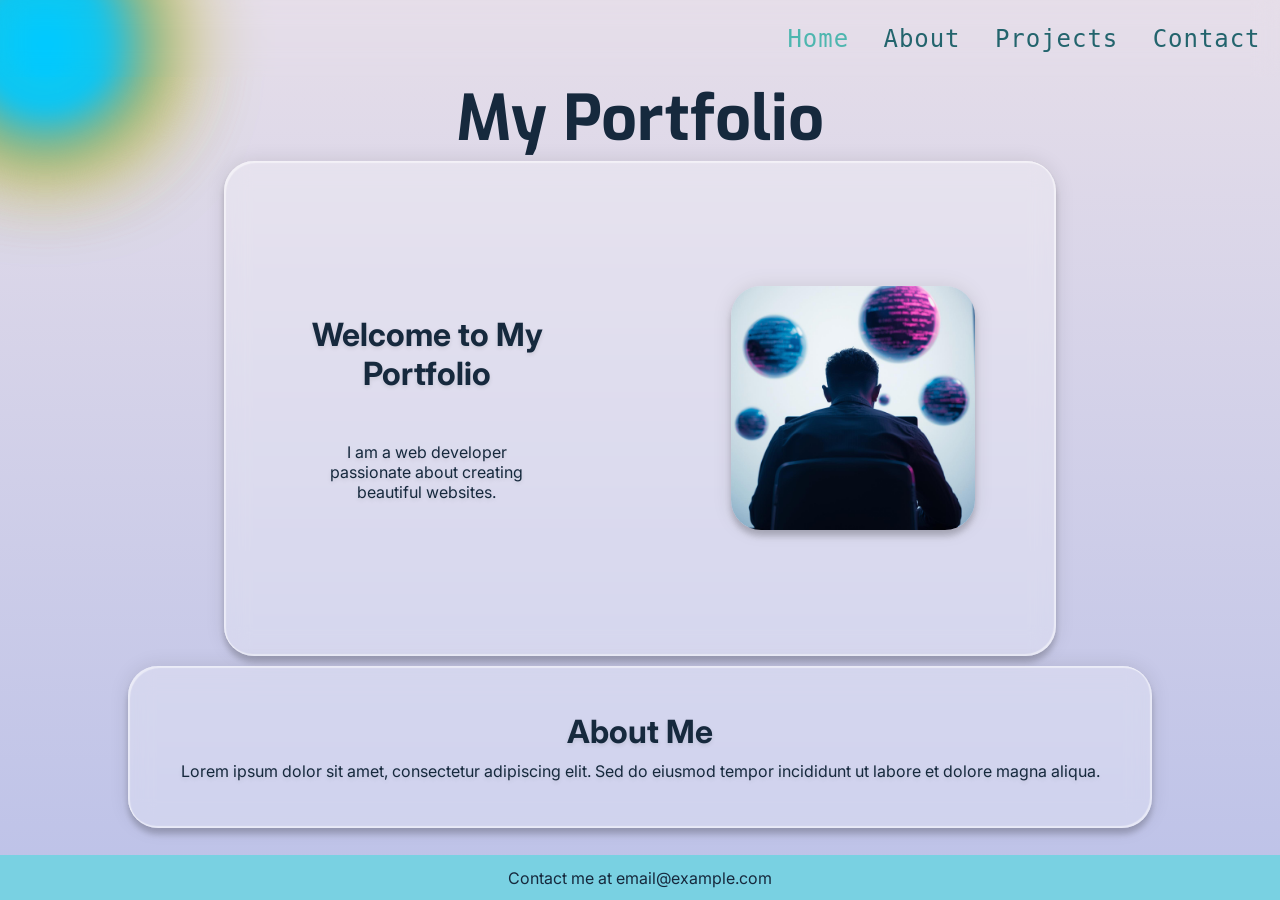
==== index.html @ 37228dd8 "Added the media queries for the index html page" ====
<!doctype html>
<html lang="en">
  <head>
    <!-- Meta Tags -->
    <meta charset="UTF-8" />
    <meta name="viewport" content="width=device-width, initial-scale=1.0" />
    <meta
      name="description"
      content="Website portfolio template - A creative template showing a web developer crafting beautiful, functional digital designs"
    />
    <meta name="author" content="Raphael Davids" />

    <!-- Open Graph tags for social sharing -->
    <meta
      property="og:title"
      content="Raphael Davids | A website Portfolio Template"
    />
    <meta
      property="og:description"
      content="A template showcasing a creative web developer specialising in modern accesible websites"
    />
    <meta property="og:type" content="website" />

    <!-- Title, style links, and google font links -->
    <title>Portfolio</title>
    <link rel="stylesheet" href="css/styles.css" />
  </head>
  <body>
    <!-- These divs are used only for background animation styling of orbs, only three are used to keep inline with the assignment requirements  -->

    <div class="orb" aria-hidden="true"></div>
    <div class="orb" aria-hidden="true"></div>
    <div class="orb" aria-hidden="true"></div>
    <header>
      <nav aria-label="Main navigation">
        <ul role="list">
          <li>
            <a href="./index.html" class="active" aria-current="page">Home</a>
          </li>
          <li><a href="./about.html">About</a></li>
          <li><a href="./projects.html">Projects</a></li>
          <li><a href="./contact.html">Contact</a></li>
        </ul>
      </nav>
      <h1>My Portfolio</h1>
    </header>
    <main>
      <section class="hero glass">
        <h2>Welcome to My Portfolio</h2>
        <p>
          I am a web developer passionate about creating beautiful websites.
        </p>
        <img
          src="images/hero7.jpg"
          alt="An image of a cartoon coder with globular floating code bubbles in the background"
        />
      </section>

      <section class="intro glass">
        <h2>About Me</h2>
        <p>
          Lorem ipsum dolor sit amet, consectetur adipiscing elit. Sed do
          eiusmod tempor incididunt ut labore et dolore magna aliqua.
        </p>
      </section>
    </main>

    <footer>
      <p>Contact me at email@example.com</p>
    </footer>
  </body>
</html>
---- css/styles.css ----
/* 
==========================
STYLESHEET FOR ALL PAGES 
==========================
*/

/*  FONT STYLING IMPORTS FROM GOOGLE FONTS */

@import url('https://fonts.googleapis.com/css2?family=Exo:ital,wght@0,100..900;1,100..900&family=Inter:ital,opsz,wght@0,14..32,100..900;1,14..32,100..900&display=swap');


/* ----------------------CSS ROOT PROPERTIES -----------------------------------*/
/* Root properties allows me to have a central place for basic styles like fonts and colors so that its easier to update my code and reduce reppetative code  */

:root {
    --color-bg: #e2fefe;
    --color-bg-linear: linear-gradient(to top, #fbc2eb 0%, #a6c1ee 100%);
    --color-bg-linear2: linear-gradient(to right, #92fe9d 0%, #00c9ff 100%);
    --color-bg-linear3: linear-gradient(60deg, #abecd6 0%, #fbed96 100%);
    --color-bg-linear4: linear-gradient(to top, #b3ffab 0%, #12fff7 100%);
    --color-bg-linear5: linear-gradient(-225deg, #2CD8D5 0%, #C5C1FF 56%, #FFBAC3 100%);
    --color-bg-linear6: linear-gradient(-225deg, #FFFEFF 0%, #D7FFFE 100%);
    --color-bg-linear7: linear-gradient(-225deg, #D4FFEC 0%, #57F2CC 48%, #4596FB 100%);
    --color-bg-linear8: linear-gradient(to right, #243949 0%, #517fa4 100%);
    --color-bg-linear9: linear-gradient(to top, #bdc2e8 0%, #bdc2e8 1%, #e6dee9 100%);
    --color-bg-linear10: linear-gradient(to top, #dfe9f3 0%, white 100%);

    --color-surface: #defcfc;
    --color-surface-alt: #79d1e2;
    --color-border: #22455f;
    --color-text: #16293D;
    --color-text-light: #9a9590;
    --color-accent: #4eb6af;
    --color-accent-dark: #23646d;
    --color-white: #f5f2eb;
    --color-alt: #ddbe7d;
    --color-error: #d9534f;
    --color-box-shadow: #010100;

    --glass-bg: rgb(255,255,255,0.25);
    --glass-bg-hover: rgba(36, 34, 32, 0.6);
    --glass-border: rgba(201, 168, 76, 0.15);
    --glass-border-hover: rgba(201,168, 76, 0.35);
    --glass-blur: blur(12px);
    --glass-shadow: 0 6px 6px rgb(0 0 0 / 20%), 0 0 20px rgb(0 0 0 / 10%);
    --glass-text-shadow: 0 2px 4px rgb(0 0 0 / 10%);


    --font-heading: "Exo", sans-serif;
    --font-body: "Inter", sans-serif;
    --font-mono: monospace;

}

/* CSS RESET & BASE STYLING */
/* Used to reset the styling to default so that it may be the same on all browsers */

*, *::after, *::before {
    box-sizing: border-box;
    margin: 0;
    padding: 0;
}

/* Scroll-Bw=ehaviour added for smooth anchor link navigation  */
html{
    scroll-behavior: smooth;
    font-size: 16px;
}




body{
    background-image: var(--color-bg-linear9);
    color: var(--color-text);
    font-family: var(--font-body);
    display: flex;
    flex-direction: column;
    min-height: 100vh;
    min-width: 300px;
    overflow-x: hidden;
}

.orb {
    position: fixed;
    width: 10vh;
    height: 10vh;
    border-radius: 50%;
    z-index: -5000;
    background: radial-gradient(circle, #00c9ff 0%, #00c9ff 60%, transparent 90%);
    box-shadow: 
            0 0 20px 20px #00c9ff, 
            0 0 60px 40px  #00c9ff,
            0 0 100px 60px  #55a6bd;

    filter: blur(10px);
    animation: orb-mover-1 35s alternate-reverse linear infinite  ;
}


.orb:nth-of-type(1) {
    position: fixed;
    position: absolute;
    width: 10vh;
    height: 10vh;
    border-radius: 50%;
    z-index: -5000;
    background: radial-gradient(circle, #e5b421 0%, #e5b421 60%, transparent 90%);
    box-shadow: 
            0 0 20px 20px #e5b421, 
            0 0 60px 40px  #e5b421,
            0 0 100px 60px  #ffc109;

    filter: blur(6px);
    animation: orb-mover-2 60s alternate-reverse linear infinite  ;
}

.orb:nth-of-type(2) {
    position: absolute;
    width: 10vh;
    height: 10vh;
    border-radius: 50%;
    z-index: -5000;
    background: radial-gradient(circle, #e5b421 0%, #e5b421 60%, transparent 90%);
    box-shadow: 
            0 0 20px 20px #e5b421, 
            0 0 60px 40px  #e5b421,
            0 0 100px 60px  #ffc109;

    filter: blur(6px);
    animation: orb-mover-3 30s alternate-reverse linear infinite  ;
}

@keyframes orb-mover-1 {
    0% { translate: 10vw 5vh;}
    15% { translate: 40vw 20vh;}
    30% { translate: 15vw 10vh;}
    45% { translate: 20vw 45vh;}
    60% { translate: 30vw 60vh;}
    75% { translate: 35vw 70vh;}
    90% { translate: 45vw 85vh;}
    100% { translate: 50vw 95vh;}
}

@keyframes orb-mover-2 {
    0% { translate: 80vw 15vh;}
    15% { translate: 50vw 5vh;}
    30% { translate: 20vw 30vh;}
    45% { translate: 65vw 55vh;}
    60% { translate: 10vw 75vh;}
    75% { translate: 45vw 60vh;}
    90% { translate: 75vw 85vh;}
    100% { translate: 15vw 95vh;}
}

@keyframes orb-mover-3 {
    0% { translate: 50vw 50vh;}
    15% { translate: 15vw 15vh;}
    30% { translate: 85vw 35vh;}
    45% { translate: 30vw 70vh;}
    60% { translate: 75vw 20vh;}
    75% { translate: 5vw 45vh;}
    90% { translate: 60vw 65vh;}
    100% { translate: 90vw 10vh;}
}


/* Using flex:1 so that <main> always fills out the entire space left over and footer is pushed to end */
main{
    flex: 1;
}

a{
    color: var(--color-text);
    text-decoration: none;
    font-family: var(--font-body);
}

h1 {
    font-family: var(--font-heading);
}

p {
    font-family: var(--font-body);
}




/* Defining glass look of containers so that I can just add the class where I need in the HTML */

.glass{
    position: relative;
    background: var(--glass-bg);
    backdrop-filter: var(--glass-blur);
    border: 1px rgba(201, 168 , 76, 0.15);
    box-shadow: 0 6px 6px rgb(0, 0 ,0 , 0.2), 0 0 20px rgba(0,0,0,0.1);
    text-shadow: var(--glass-text-shadow);
}

.glass::after {
    content: "";
    position: absolute;
    inset: 0;
    border-radius: inherit;
    box-shadow: inset 2px 2px 1px 0 rgba(255, 255, 255,0.5), inset -1px -1px 1px 1px rgb(255, 255, 255, 0.5);
    pointer-events: none;
  }

  /* pointer-events:none is used to allow click to propagate through the pseudo-element or else items in the overlay created by the pseudo-element wont be accessible */



/* ------------------------- HEADER & NAVIGATION ---------------------------------*/

 /* Small devices (Phones, 300px and up) - media query - for good responsiveness */
@media (min-width: 300px) {


 nav{
    position: sticky; 
    top: 0;
    z-index: 100;
    height: 8.5vh;
    backdrop-filter: var(--glass-blur);
    display: flex;
    justify-content: center;

 }

/* position: sticky is used to keep the nav bar at the top and a blur effect is used to blur content behind the nav bar */

 nav ul{
    display: flex;
    justify-content: space-evenly;
    align-items: center;
    min-width: 40vw;
    max-width: 80vw;
    list-style: none;
    font-size: 3.5vw;
    
 }

 nav ul a{
    color: var(--color-accent-dark);
    border-radius: 15px;
    transition: all 250ms ease-in-out;
    padding: 10px 15px;
    letter-spacing: 0.04em;
    font-family: var(--font-mono);
 }



 nav ul a:hover{
    color: var(--color-white);
    background-color: var(--color-surface-alt);
 }



 .active{
    color: var(--color-accent);

 }



 h1{
    text-align: center;
    font-size: 7Vh;
 }
 
}

/* Medium devices (tablets, 768px and up) - media query - for good responsiveness  */
@media (min-width: 768px) {

 nav{
    justify-content: flex-end;
    }
 nav ul{
    max-width: 50vw;
    font-size: 1.5rem;
    margin-right: 8vw;
    
 }
}

/* Large devices (desktops, 992px and up) - media query - for good responsiveness  */
@media (min-width: 992px) {

 nav ul{
    margin-right: 0;
    
 }
}



  



/* ----------------------------------- INDEX HTML -------------------------------------------- */

 /* Small devices (Mobile phones, from 300px and up) */
@media (min-width: 300px) {
 .hero{
    display: grid;
    grid-template-columns: 1fr;
    grid-template-rows: repeat(3, auto);
    width: 75%;
    margin: 0 auto;
    height: auto;
    border-radius: 30px;
    gap: 20px;
 }


 .hero h2{
    grid-row: 1/2;
    padding-top: 20px;
    font-size: 2rem;
    text-align: center;
    width: 60%;
    align-self: center;
    justify-self: center;
 }

 .hero p {
    grid-row: 3/4;
    text-align: center;
    padding-bottom: 20px;
    width: 50%;
    align-self: center;
    justify-self: center;
    
 }

 .hero img {
    grid-row: 2/3;
    width: 60%;
    border-radius: 30px;
    box-shadow: var(--glass-shadow);
    transition: all 200ms ease-in-out;
    align-self: center;
    justify-self: center;
 }

 .hero img:hover{
    transform: rotate(10deg);
    cursor: pointer;
 }


 .intro{
    width: 80%;
    display: flex;
    flex-direction: column;
    align-items: center;
    justify-content: center;
    gap: 10px;
    height: 18vh;
    margin: 10px auto;
    border-radius: 30px;
 }

 .intro h2{
    font-size: 2.5vw;
    text-align: center;
 }
 
}

/* Medium devices (tablets, 768px and up) */
@media (min-width: 768px) {
 .hero{
    display: grid;
    grid-template-columns: 1fr 1fr;
    grid-template-rows: repeat(4, 1fr);
    width: 65%;
    height: 55vh;
 }


 .hero h2{
    grid-column: 1/1;
    grid-row: 2/3;
    text-align: center;
    width: 60%;
 }

 .hero p {
    grid-column: 1/1;
    grid-row: 3/4;
    text-align: center;
    padding: 20px;
    width: 65%;
 }

 .hero img {
    grid-column: 2/3;
    grid-row: 1/5;
    min-width: 220px;
    max-width: 90%;
 }
}
  


/* --------------------------------------ABOUT.HTML ------------------------------------------------------- */

 /* Small devices (Mobile phones, 300px and up) */
@media (min-width: 300px) {
    
 .about-main{
    width: 75%;
    height: auto;
    margin: 30px auto;
    border-radius: 30px;
    padding-bottom: 30px;
    display: grid;
    grid-template-columns: 1fr;
    grid-template-rows: repeat(3, auto);
    align-content: center;
    gap: 10px;
 }

 .about-main h2{
    text-align: center;
    font-size:2.2rem;
    margin: 1vh;
    grid-row: 1/2;
 }

 .about-main img{
    grid-row: 2/3;
    width: 60%;
    object-fit: cover;
    border-radius: 20px;
    justify-self: center;
    align-self: center;
 }

 .about-main p{
    text-align: center;
    width: 70%;
    font-size:1rem;
    padding-top: 0.5vh;
    grid-row: 3/4;
    justify-self:  center;
 }

 .about-skills{
    width: 85%;
    margin: 30px auto;
    padding: 20px;
    border-radius: 30px;
    padding-bottom: 30px;
 }

 .about-skills h2{
    text-align: center;
    font-size:2.2rem;
    margin: 1vh;
 }

 /* Get the table to display and behave like a block elements so that flex properties can be used */

 #table{
    display: block;
    
 }       

 #table{
    margin: 50px auto;
    table-layout: fixed;
    width: 80%;
    text-align: center;
    border-collapse: separate;
    border-spacing: 10px;

    border-radius: 30px;
 }

 tr {
    display: flex;
    flex-wrap: wrap;
    justify-content: center;
    gap: 10px;
    margin-bottom: 10px;
 }

 th{
    padding: 30px 0 10px 0;
    font-size: 1.8rem;
 }


 td{
    flex: 1 1 auto;
    min-width: 120px;
    padding: 10px 30px;
 }


 .table-card{
    position: relative;
    height: 140px;
    border-radius: 20px;
    box-shadow: inset 4px 4px 8px rgba(26, 35, 50, 0.06), 
                inset -4px -4px 8px rgba(255, 255, 255, 0.9);
    padding: 10px;
    transition: all ease-in-out 250ms;
 }

 .table-card:hover{
    cursor: pointer;
    fill:#12fff7;
    box-shadow: inset -4px -4px 12px rgba(26, 35, 50, 0.06),
                inset 1px 1px 8px rgba(122, 244, 255, 0.9),
                inset 4px 4px 12px rgba(255, 255, 255, 0.9),
                inset -4px -4px 8px rgba(122, 244, 255, 0.9);

 } 

 /* Used a div here as my positioning context as using position:relative on the td elements are not providing reliable results in getting my images to change on the same position */

 .inner-table-card{
    position: relative;
    display: flex;
    flex-direction: column;
    align-items: center;
    justify-content: center;
    height: 100%;
 }

 #table img{
    height: 80px;
    display: block;
    margin: 0 auto ;

 }

 #table .table-card .icon-hovered{
    height: 60px;
 }

 .table-card .icon-static{
    opacity: 1;
    visibility: visible;
    transition: all 50ms ease-in-out;
 }

 .table-card .icon-hovered{
    position: absolute;
    top: 60%;
    left: 50%;
    transform: translate(-50%, -50%);
    opacity: 0;
    visibility: hidden;
    transition: all 50ms ease-in-out;
 }
 /* Position absolute used so that the .hovered element can occupy the same space in the document flow as .static for the transition effect */




 .table-card:hover .icon-hovered{
    opacity: 1;
    visibility: visible;
 }

 .table-card:hover .icon-static{
    opacity: 0;
    visibility: hidden;
 }
}

/* Medium devices (tablets, 768px and up) */
@media (min-width: 768px) {
 .about-main{
    max-height: 65vh;
    grid-template-columns: repeat(2, 1fr);
    grid-template-rows: repeat(5, 1fr);

 }

 .about-main h2{
    grid-column: 1/2;
    grid-row: 2/3;
    align-self: flex-end;
 }

 .about-main p{
    padding-top: 0.5vh;
    grid-column: 1/2;
    grid-row: 3/4;
    justify-self:  center;
  }

 .about-main img{
    grid-column: 2/3;
    grid-row: 1/7;
    width: 75%;
    max-height: 90%;
    justify-self: center;
    align-self: center;
 }

}
  


/* -------------------------------------PROJECTS HTML ----------------------------------------------------- */
/* Flex wrap and min-width handle the responsiveness of my project cards, so no media queries needed */
.projects{
    display: flex;
    width: 80%;
    min-height: 60vh;
    flex-wrap: wrap;
    gap: 20px;
    margin: 30px auto;
    justify-content: center;
    align-items: stretch;
}

.project-card {
    display: flex;
    flex-direction: column;
    padding: 20px;
    border-radius: 20px;
    min-width: 300px;
    min-height: 400px;
    max-width: 30%;
    transition: all 250ms ease-in-out;
}

.project-card:hover{
    cursor: pointer;
    scale: 1.05;
}

.project-card:hover h2{
    color: var(--color-accent);
}

.project-card h2{
    font-size: 1.8rem;
    padding-bottom: 20px;
    transition: all 250ms ease-in-out;


}


/* .project-card:nth-of-type(1) .hovered{
    display: none;
    transition: all 250ms ease-in-out;
}
.project-card:nth-of-type(1):hover .static{
    display: none;
}
.project-card:nth-of-type(1):hover .hovered{
    display: block;
} */

.project-card .hovered{
    position: absolute;
    left: 20px;
    opacity: 0;
    visibility: hidden;
    transition: all 450ms ease-in-out;

}
/* Position absolute used so that the .hovered element can occupy the same space in the document flow as .static for the transition effect */


.project-card:hover .static{

    opacity: 1;
    visibility: visible;
    transition: all 250ms ease-in-out;
}
.project-card:hover .hovered{
    opacity: 1;
    visibility: visible;
}

.project-card:hover .static{
    opacity: 0;
    visibility: hidden;
}


.project-card img{
    width: 105%;
    height: 50%;
    object-fit: fill;
    align-self: center;
    border-radius: 5px;
    box-shadow: var(--glass-shadow);
}

.project-card p{
    text-align: center;
    margin-top: 40px;
    text-wrap: wrap;
}




/* ----------------------------------- CONTACT HTML -------------------------------------------- */

 /* Small devices (landscape phones, 576px and up) */
@media (min-width:300px) {


 
.container{
    display: grid;
    grid-template-columns: 1fr;
    grid-template-rows: auto auto auto;
    width: 80%;
    margin: 0  auto 2vh;
    height: auto;
    border-radius: 30px;
    margin-top: 25px;
}

.container h2{
    grid-column: 1/1;
    grid-row: 1/2;
    font-size: 2rem;
    text-align: center;
    width: 60%;
    margin: 10px auto;
}

form{
    display: flex;
    flex-direction: column;
    width: 70%;
    align-self: center;
    justify-self: center;
    grid-column: 1/1;
    grid-row: 2/2;

}

.container img{
    grid-column: 1/1;
    grid-row: 3/4;
    min-width: 40%;
    max-width: 90%;
    height: 90%;
    /* margin: 20px auto; */
    border-radius: 30px;
    box-shadow: var(--glass-shadow);
    align-self: center;
    justify-self: center;
    display: none;
}

label{
    font-size: 1rem;
    margin-top: 3px;
}

input, select{
  background: #e0ddee;
  padding: 10px;
  padding-left: 20px;
  height: 40px;
  font-size: 14px;
  border-radius: 50px;
  border: none;
  box-shadow: inset 4px 4px 8px rgba(26, 35, 50, 0.06), 
              inset -4px -4px 8px rgba(255, 255, 255, 0.9);
  margin: 5px 0;

}

select {
    cursor: pointer;
    padding: 0 15px;
    padding-right: 20px;
    color: var(--color-text);

}

textarea {
  background: #e0ddee;
  padding: 15px 10px 15px 20px;
  height: auto;
  min-height: 70px;
  resize: vertical;
  font-size: 14px;
  font-family: var(--font-body);
  border-radius: 20px;
  border: none;
  box-shadow: inset 4px 4px 8px rgba(26, 35, 50, 0.06), 
              inset -4px -4px 8px rgba(255, 255, 255, 0.9);
  margin: 5px 0;
}

input:focus, textarea:focus, select:focus{
  border:none;
  outline: none;
  box-shadow: inset 4px 4px 6px rgba(26, 35, 50, 0.06), 
              inset -4px -4px 6px rgba(255, 255, 255, 0.9),
              0 0 0 4px rgba(2, 239, 243, 0.2);
}

.container button{
  margin: 20px 0;
  background: linear-gradient(145deg, var(--color-accent-dark), var(--color-accent) , var(--color-accent-dark));
  background-position: right;
  background-size: 200% 200%;
  color: var(--color-bg);
  padding: 14px 32px;
  font-size: 16px;
  font-weight: var(--font-weight-semibold);
  font-family: var(--font-body);
  border: none;
  border-radius: 50px;
  cursor: pointer;
  transition: all var(--transition-base);
  box-shadow: 6px 6px 12px rgba(26, 35, 50, 0.15), 
              -6px -6px 12px rgba(255, 255, 255, 0.7);
  width: 50%;
  letter-spacing: 0.5px;
  transition: all 250ms ease-in-out;
}

.container button:hover{
    background-position: left;
    transform: scaleY(1.1);
}

.required-mark{
    color: var(--color-error);
}





 
}

/* Medium devices (tablets, 768px and up) */
@media (min-width: 768px) {

 .container{
    grid-template-columns: 1fr 1fr;
    grid-template-rows: auto 1fr auto auto;
    width: 75%;
    min-height: 60vh;
 }

 .container h2{
    grid-column: 1/1;
    grid-row: 1/2;
 }

 form{
    grid-column: 1/1;
    grid-row: 2/3;
 }

 .container img{
    grid-column: 2/2;
    grid-row: 1/4;
    display: block;
 }

}

/* Large devices (desktops, 992px and up) */
@media (min-width: 992px) {

 .container{
    width: 65%;
 }

}



/* FOOTER STYLING ALL PAGES */

footer{
    width: 100%;
    height: 5vh;
    background-color: var(--color-surface-alt);
    display: flex;
    align-items: center;
    justify-content: center;
}


 /* Small devices (landscape phones, 576px and up) */
/* @media (min-width: 176px) { */
 /* body {background-color: green;} */

 
/* } */

/* Medium devices (tablets, 768px and up) */
/* @media (min-width: 768px) { */
 /* body {background-color: rgb(71, 17, 195);} */

/* } */
  


/* Large devices (desktops, 992px and up) */
/* @media (min-width: 992px) { */
 /* body {background-color: rgb(242, 118, 192);} */

/* } */

/* Extra large devices (large desktops, 1200px and up) */
/* @media (min-width: 1200px) {
 body {background-color: rgb(101, 217, 233);}
  
} */

/* Extra extra large devices (larger desktops, 1400px and up) */
/* @media (min-width: 1400px) {
 body {background-color: rgb(144, 111, 221);}
  
} */
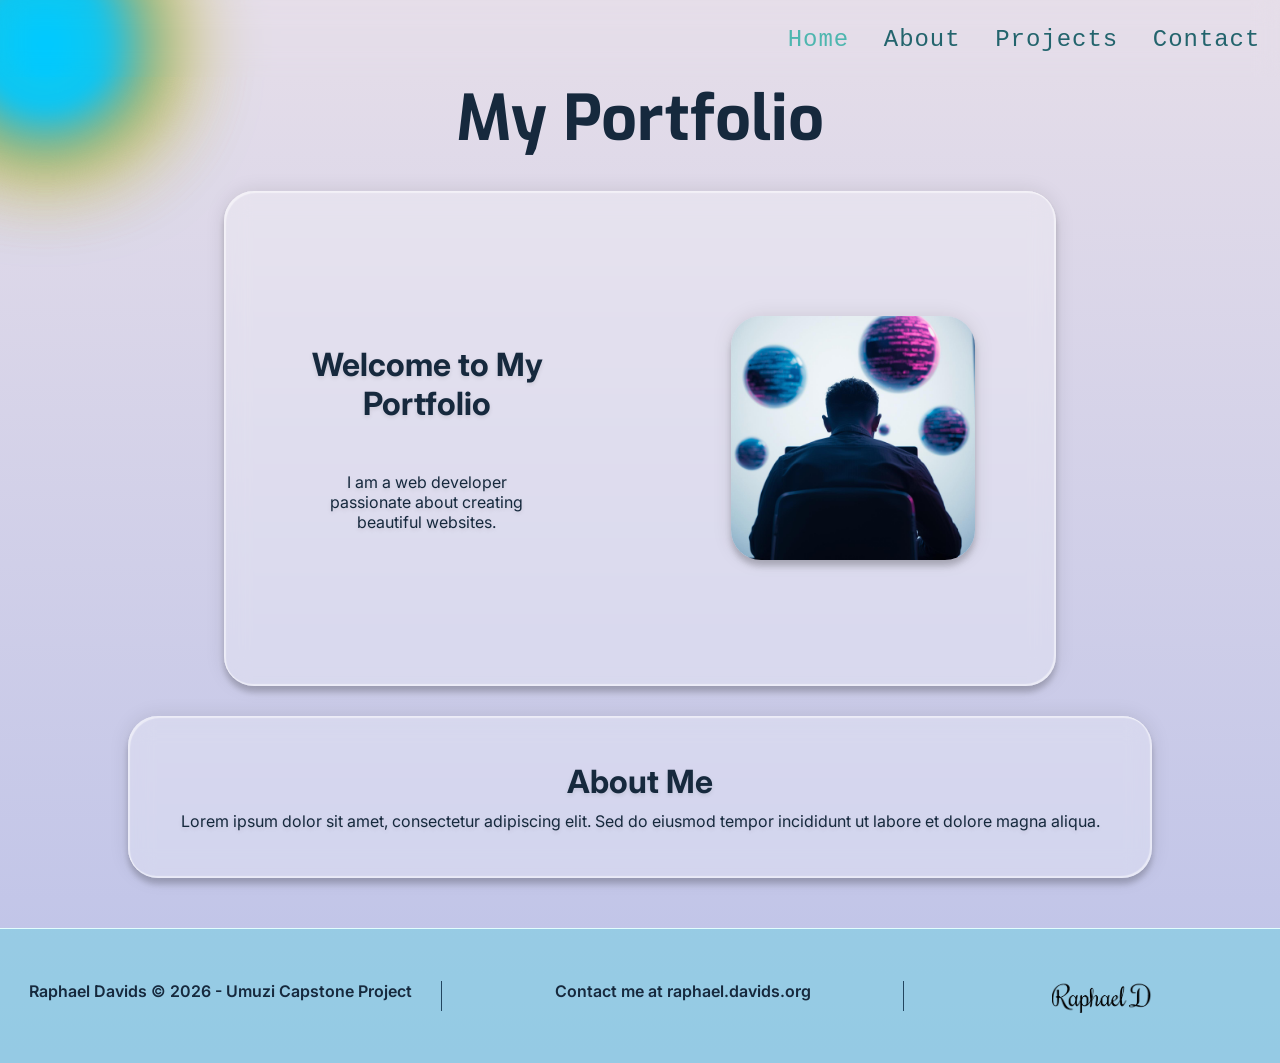
==== commit 1dcc7df6: "Added styling to the footer and the added the footer to all pages" ====
--- a/index.html
+++ b/index.html
@@ -21,16 +21,17 @@
     />
     <meta property="og:type" content="website" />
 
-    <!-- Title, style links, and google font links -->
+    <!-- Title and style links -->
     <title>Portfolio</title>
     <link rel="stylesheet" href="css/styles.css" />
   </head>
   <body>
     <!-- These divs are used only for background animation styling of orbs, only three are used to keep inline with the assignment requirements  -->
-
-    <div class="orb" aria-hidden="true"></div>
-    <div class="orb" aria-hidden="true"></div>
-    <div class="orb" aria-hidden="true"></div>
+    <div class="orb-container" aria-hidden="true">
+      <div class="orb" aria-hidden="true"></div>
+      <div class="orb" aria-hidden="true"></div>
+      <div class="orb" aria-hidden="true"></div>
+    </div>
     <header>
       <nav aria-label="Main navigation">
         <ul role="list">
@@ -66,7 +67,11 @@
     </main>
 
     <footer>
-      <p>Contact me at email@example.com</p>
+      <p>Raphael Davids &copy; 2026 - Umuzi Capstone Project</p>
+      <a href="mailto:raphael.davids@umuzi.org"
+        >Contact me at raphael.davids.org</a
+      >
+      <img src="./images/signature.png" />
     </footer>
   </body>
 </html>
--- a/css/styles.css
+++ b/css/styles.css
@@ -78,7 +78,14 @@
     flex-direction: column;
     min-height: 100vh;
     min-width: 300px;
-    overflow-x: hidden;
+}
+
+.orb-container{
+    position: fixed;
+    width: 100%;
+    height: 100%;
+    z-index: -5000;
+    overflow: hidden;
 }
 
 .orb {
@@ -86,7 +93,6 @@
     width: 10vh;
     height: 10vh;
     border-radius: 50%;
-    z-index: -5000;
     background: radial-gradient(circle, #00c9ff 0%, #00c9ff 60%, transparent 90%);
     box-shadow: 
             0 0 20px 20px #00c9ff, 
@@ -311,7 +317,7 @@
     grid-template-columns: 1fr;
     grid-template-rows: repeat(3, auto);
     width: 75%;
-    margin: 0 auto;
+    margin: 30px auto;
     height: auto;
     border-radius: 30px;
     gap: 20px;
@@ -894,12 +900,39 @@
 
 footer{
     width: 100%;
-    height: 5vh;
-    background-color: var(--color-surface-alt);
+    margin-top: 40px;
+    height: 15vh;
+    background-color: #79d0e293;
+    border-top: 1px solid var(--color-bg) ;
     display: flex;
+    flex-wrap: wrap;
     align-items: center;
-    justify-content: center;
-}
+    justify-content: space-evenly;
+    gap: 20px;
+}
+
+footer p, footer a{
+    width: 20%;
+    font-weight: 600;
+    text-align: center;
+    vertical-align:middle;
+    border-right: 1px solid var(--color-border);
+    height: 30px;
+    flex: 1;
+    min-width: 200px;
+}
+
+ footer a:hover{
+    color: var(--color-white);
+    text-decoration: underline;
+ }
+
+footer img{
+    flex: 1;
+    max-width: 100px;
+    margin: 0 10% 0 10%;
+}
+
 
 
  /* Small devices (landscape phones, 576px and up) */
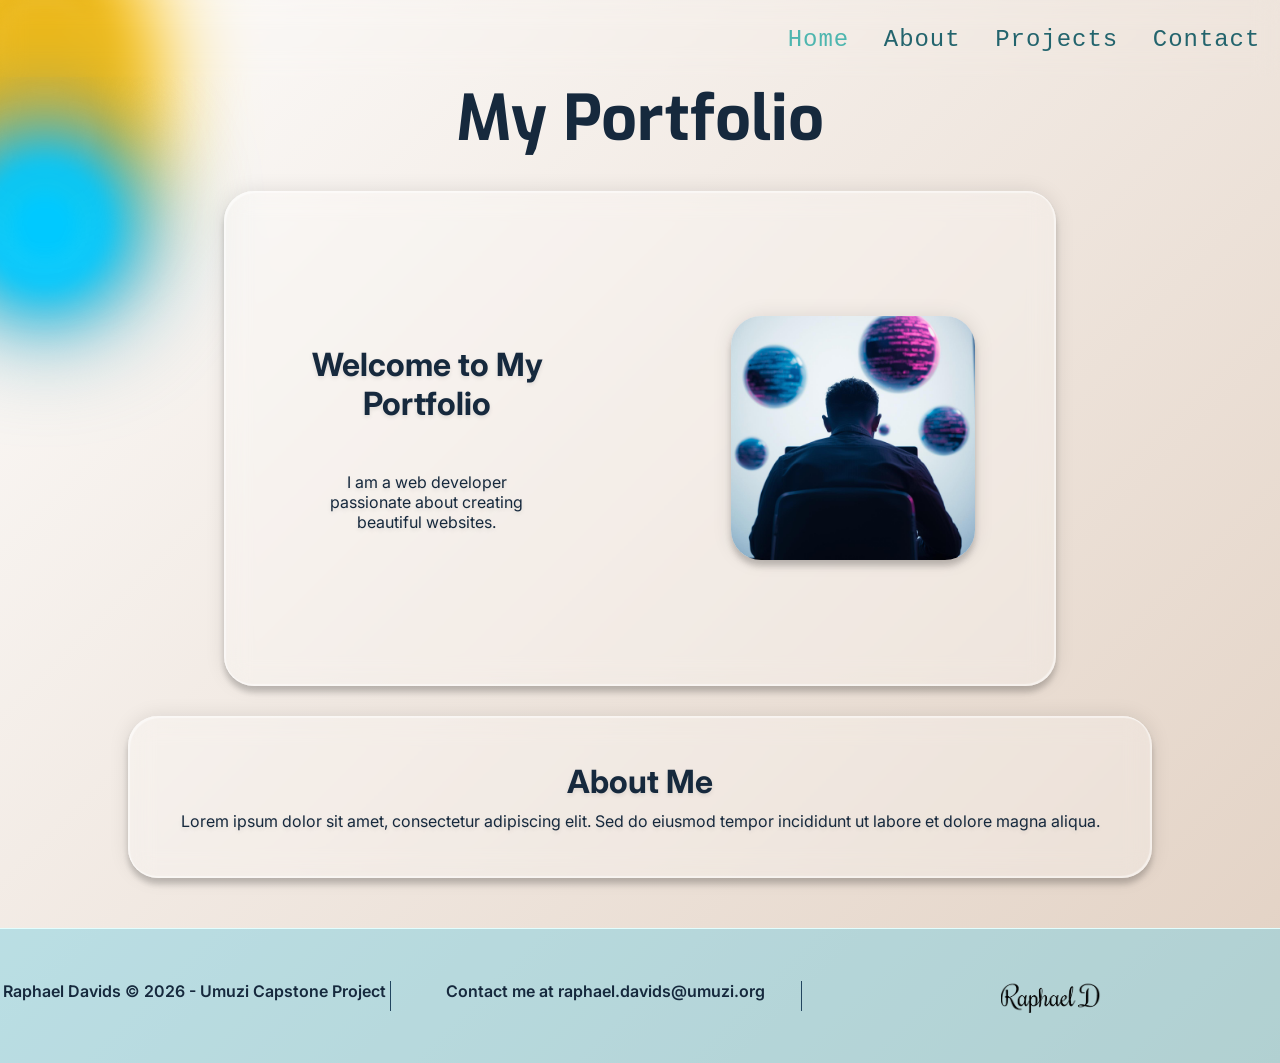
==== commit ef0f7388: "Fixed the typo in footer and added more spacing for the footer, also fixed hero animation and change" ====
--- a/index.html
+++ b/index.html
@@ -69,7 +69,7 @@
     <footer>
       <p>Raphael Davids &copy; 2026 - Umuzi Capstone Project</p>
       <a href="mailto:raphael.davids@umuzi.org"
-        >Contact me at raphael.davids.org</a
+        >Contact me at raphael.davids@umuzi.org</a
       >
       <img src="./images/signature.png" />
     </footer>
--- a/css/styles.css
+++ b/css/styles.css
@@ -15,15 +15,32 @@
 :root {
     --color-bg: #e2fefe;
     --color-bg-linear: linear-gradient(to top, #fbc2eb 0%, #a6c1ee 100%);
-    --color-bg-linear2: linear-gradient(to right, #92fe9d 0%, #00c9ff 100%);
-    --color-bg-linear3: linear-gradient(60deg, #abecd6 0%, #fbed96 100%);
-    --color-bg-linear4: linear-gradient(to top, #b3ffab 0%, #12fff7 100%);
-    --color-bg-linear5: linear-gradient(-225deg, #2CD8D5 0%, #C5C1FF 56%, #FFBAC3 100%);
+    --color-bg-linear2: linear-gradient(to top, #d5d4d0 0%, #d5d4d0 1%, #eeeeec 31%, #efeeec 75%, #e9e9e7 100%);
+    --color-bg-linear3: linear-gradient(-20deg, #e9defa 0%, #fbfcdb 100%);
+    --color-bg-linear4: linear-gradient(to top, #e6e9f0 0%, #eef1f5 100%);
+    --color-bg-linear5: linear-gradient(135deg, #fdfcfb 0%, #e2d1c3 100%);
     --color-bg-linear6: linear-gradient(-225deg, #FFFEFF 0%, #D7FFFE 100%);
     --color-bg-linear7: linear-gradient(-225deg, #D4FFEC 0%, #57F2CC 48%, #4596FB 100%);
     --color-bg-linear8: linear-gradient(to right, #243949 0%, #517fa4 100%);
     --color-bg-linear9: linear-gradient(to top, #bdc2e8 0%, #bdc2e8 1%, #e6dee9 100%);
     --color-bg-linear10: linear-gradient(to top, #dfe9f3 0%, white 100%);
+    --color-bg-linear11: linear-gradient(60deg, #29323c 0%, #485563 100%);
+    --color-bg-linear12: linear-gradient(to top, #dad4ec 0%, #dad4ec 1%, #f3e7e9 100%);
+    --color-bg-linear13: linear-gradient(to top, #dfe9f3 0%, white 100%);
+    --color-bg-linear14: linear-gradient(-225deg, #FFFEFF 0%, #D7FFFE 100%);
+    --color-bg-linear15: linear-gradient(to top, #dfe9f3 0%, white 100%);
+    --color-bg-linear17: linear-gradient(to top, #dfe9f3 0%, white 100%);
+    --color-bg-linear18: linear-gradient(to top, #dfe9f3 0%, white 100%);
+    --color-bg-linear19: linear-gradient(to top, #dfe9f3 0%, white 100%);
+    --color-bg-linear20: linear-gradient(to top, #dfe9f3 0%, white 100%);
+    --color-bg-linear21: linear-gradient(to top, #dfe9f3 0%, white 100%);
+    --color-bg-linear22: linear-gradient(to top, #dfe9f3 0%, white 100%);
+    --color-bg-linear23: linear-gradient(to top, #dfe9f3 0%, white 100%);
+    --color-bg-linear24: linear-gradient(to top, #dfe9f3 0%, white 100%);
+    --color-bg-linear25: linear-gradient(to top, #dfe9f3 0%, white 100%);
+    --color-bg-linear26: linear-gradient(to top, #dfe9f3 0%, white 100%);
+
+
 
     --color-surface: #defcfc;
     --color-surface-alt: #79d1e2;
@@ -71,7 +88,7 @@
 
 
 body{
-    background-image: var(--color-bg-linear9);
+    background-image: var(--color-bg-linear5);
     color: var(--color-text);
     font-family: var(--font-body);
     display: flex;
@@ -79,7 +96,7 @@
     min-height: 100vh;
     min-width: 300px;
 }
-
+/* Using a container with position fixed so that the orbs can move across the entire screen width and height and also overflow: hidden is used to prevent the orbs going off the screen and making the page extend further than what is intended. */
 .orb-container{
     position: fixed;
     width: 100%;
@@ -89,7 +106,6 @@
 }
 
 .orb {
-    position: fixed;
     width: 10vh;
     height: 10vh;
     border-radius: 50%;
@@ -105,8 +121,6 @@
 
 
 .orb:nth-of-type(1) {
-    position: fixed;
-    position: absolute;
     width: 10vh;
     height: 10vh;
     border-radius: 50%;
@@ -122,7 +136,6 @@
 }
 
 .orb:nth-of-type(2) {
-    position: absolute;
     width: 10vh;
     height: 10vh;
     border-radius: 50%;
@@ -355,7 +368,8 @@
  }
 
  .hero img:hover{
-    transform: rotate(10deg);
+    transform: rotate(10deg) translateY(-25px);
+    /* transform: translateY(-10px); */
     cursor: pointer;
  }
 
@@ -897,12 +911,12 @@
 
 
 /* FOOTER STYLING ALL PAGES */
-
+/* Display flex is used with flex wrap so no need for media queries to handle responsiveness*/
 footer{
     width: 100%;
     margin-top: 40px;
     height: 15vh;
-    background-color: #79d0e293;
+    background-color: #79d0e275;
     border-top: 1px solid var(--color-bg) ;
     display: flex;
     flex-wrap: wrap;
@@ -930,7 +944,7 @@
 footer img{
     flex: 1;
     max-width: 100px;
-    margin: 0 10% 0 10%;
+    margin: 0 14% 0 14%;
 }
 
 
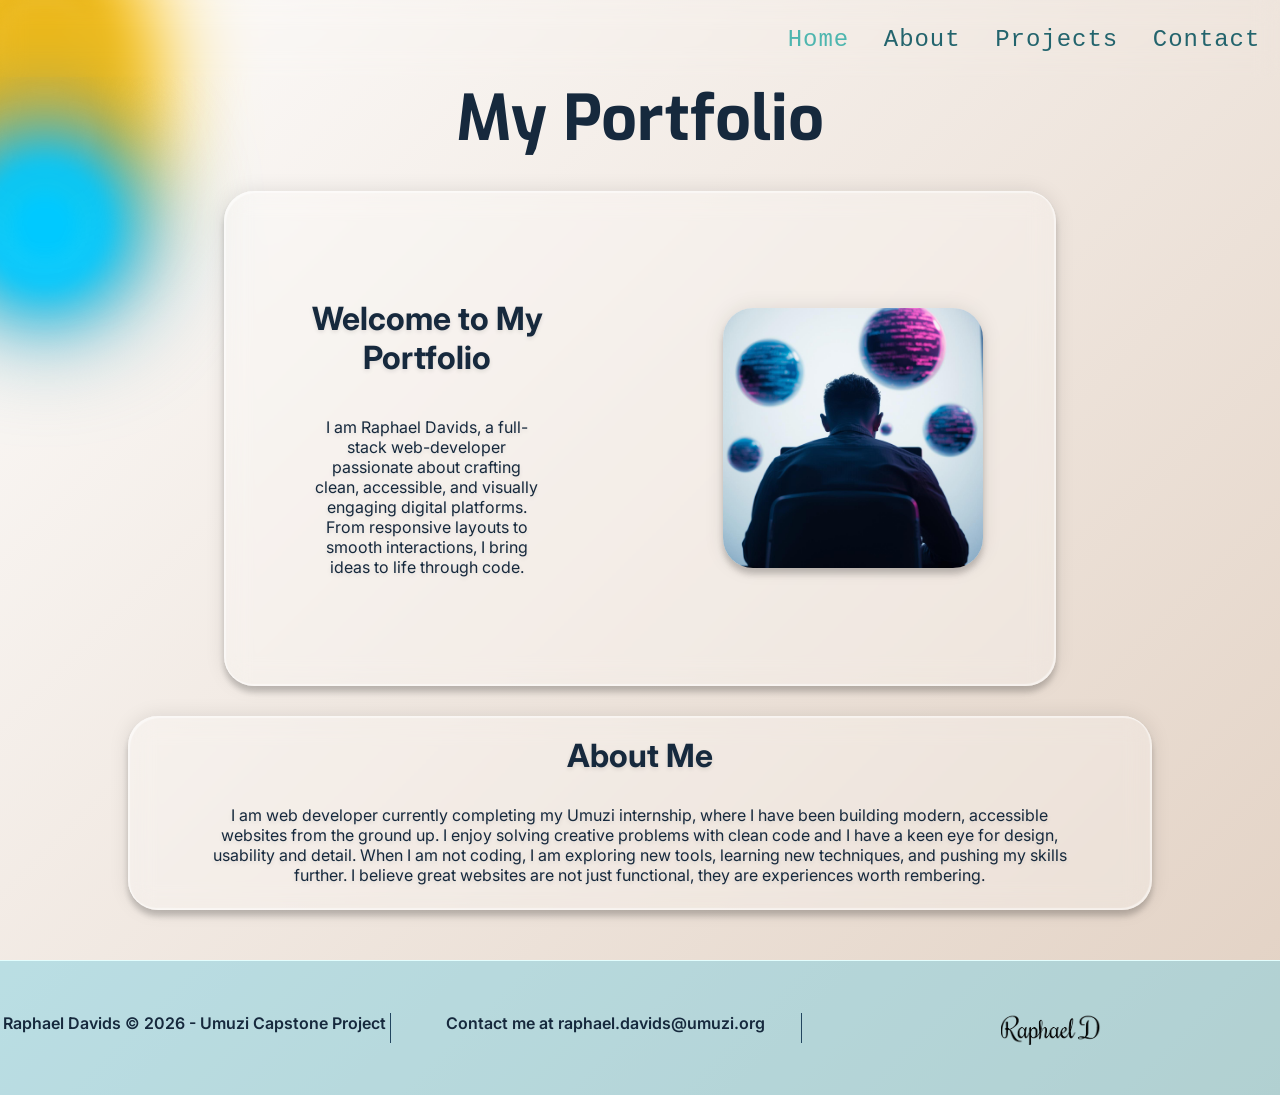
==== commit dac86097: "Added more content to the index.html and also added the styling to the intro section as well as fixi" ====
--- a/index.html
+++ b/index.html
@@ -49,7 +49,10 @@
       <section class="hero glass">
         <h2>Welcome to My Portfolio</h2>
         <p>
-          I am a web developer passionate about creating beautiful websites.
+          I am Raphael Davids, a full-stack web-developer passionate about
+          crafting clean, accessible, and visually engaging digital platforms.
+          From responsive layouts to smooth interactions, I bring ideas to life
+          through code.
         </p>
         <img
           src="images/hero7.jpg"
@@ -60,8 +63,13 @@
       <section class="intro glass">
         <h2>About Me</h2>
         <p>
-          Lorem ipsum dolor sit amet, consectetur adipiscing elit. Sed do
-          eiusmod tempor incididunt ut labore et dolore magna aliqua.
+          I am web developer currently completing my Umuzi internship, where I
+          have been building modern, accessible websites from the ground up. I
+          enjoy solving creative problems with clean code and I have a keen eye
+          for design, usability and detail. When I am not coding, I am exploring
+          new tools, learning new techniques, and pushing my skills further. I
+          believe great websites are not just functional, they are experiences
+          worth rembering.
         </p>
       </section>
     </main>
--- a/css/styles.css
+++ b/css/styles.css
@@ -359,7 +359,7 @@
 
  .hero img {
     grid-row: 2/3;
-    width: 60%;
+    width: 64%;
     border-radius: 30px;
     box-shadow: var(--glass-shadow);
     transition: all 200ms ease-in-out;
@@ -369,8 +369,8 @@
 
  .hero img:hover{
     transform: rotate(10deg) translateY(-25px);
-    /* transform: translateY(-10px); */
     cursor: pointer;
+    z-index: -5;
  }
 
 
@@ -381,14 +381,22 @@
     align-items: center;
     justify-content: center;
     gap: 10px;
-    height: 18vh;
+    min-height: 18vh;
     margin: 10px auto;
     border-radius: 30px;
+
  }
 
  .intro h2{
-    font-size: 2.5vw;
-    text-align: center;
+    font-size: 2rem;
+    text-align: center;
+    margin: 20px 0;
+ }
+
+ .intro p{
+    width: 85%;
+    margin-bottom: 25px;
+    text-align:center;
  }
  
 }
@@ -742,7 +750,7 @@
 .container{
     display: grid;
     grid-template-columns: 1fr;
-    grid-template-rows: auto auto auto;
+    grid-template-rows: auto auto auto auto;
     width: 80%;
     margin: 0  auto 2vh;
     height: auto;
@@ -751,11 +759,20 @@
 }
 
 .container h2{
-    grid-column: 1/1;
+    grid-column: 1/2;
     grid-row: 1/2;
     font-size: 2rem;
     text-align: center;
     width: 60%;
+    margin: 10px auto;
+}
+
+.container h2:last-of-type{
+    grid-column: 1/2;
+    grid-row: 3/4;
+    font-size: 2rem;
+    text-align: center;
+    width: 70%;
     margin: 10px auto;
 }
 
@@ -765,17 +782,17 @@
     width: 70%;
     align-self: center;
     justify-self: center;
-    grid-column: 1/1;
+    grid-column: 1/2;
     grid-row: 2/2;
 
 }
 
 .container img{
-    grid-column: 1/1;
+    grid-column: 1/2;
     grid-row: 3/4;
     min-width: 40%;
     max-width: 90%;
-    height: 90%;
+    height: 95%;
     /* margin: 20px auto; */
     border-radius: 30px;
     box-shadow: var(--glass-shadow);
@@ -850,7 +867,7 @@
   transition: all var(--transition-base);
   box-shadow: 6px 6px 12px rgba(26, 35, 50, 0.15), 
               -6px -6px 12px rgba(255, 255, 255, 0.7);
-  width: 50%;
+  width: 100%;
   letter-spacing: 0.5px;
   transition: all 250ms ease-in-out;
 }
@@ -864,31 +881,71 @@
     color: var(--color-error);
 }
 
-
-
-
-
- 
+address {
+    width: 70%;
+    align-self: center;
+    justify-self: center;
+}
+
+address li {
+    padding: 0;
+    list-style: none;
+    border-radius: 50px;
+    box-shadow: inset 4px 4px 8px rgba(26, 35, 50, 0.06), 
+                inset -4px -4px 8px rgba(255, 255, 255, 0.9);
+    margin: 22px 0;
+    background: linear-gradient(145deg, #e2d1c3b4, #fdfcfb9e , #e2d1c3b4);
+    background-position: right;
+    background-size: 150% 150%;
+    transition: all 200ms ease-in-out;
+}
+
+address li:not(:first-of-type){
+    margin-top: 30px;
+}
+
+address li:hover{
+    background-position: left;
+}
+
+address li a {
+    display: block;
+    font-size: 0.9rem;
+    width: 100%;
+    height: 100%;
+    padding: 15px 10px;
+    text-align: center;
+}
+
 }
 
 /* Medium devices (tablets, 768px and up) */
 @media (min-width: 768px) {
 
  .container{
-    grid-template-columns: 1fr 1fr;
-    grid-template-rows: auto 1fr auto auto;
-    width: 75%;
+    grid-template-columns: 1fr 1.25fr 1fr;
+    grid-template-rows: auto 1fr auto;
+    width: 85%;
     min-height: 60vh;
  }
 
  .container h2{
+    margin-top: 20px;
     grid-column: 1/1;
+    grid-row: 1/2;
+ }
+
+  .container h2:last-of-type{
+    margin-top: 20px;
+    width: 80%;
+    grid-column: 3/4;
     grid-row: 1/2;
  }
 
  form{
     grid-column: 1/1;
     grid-row: 2/3;
+    margin-top: 10px;
  }
 
  .container img{
@@ -897,17 +954,22 @@
     display: block;
  }
 
+ address{
+    grid-column: 3/4;
+    grid-row: 2/3;
+    align-self: flex-start;
+ }
+
 }
 
 /* Large devices (desktops, 992px and up) */
 @media (min-width: 992px) {
 
  .container{
-    width: 65%;
- }
-
-}
-
+    width: 85%;
+ }
+
+}
 
 
 /* FOOTER STYLING ALL PAGES */
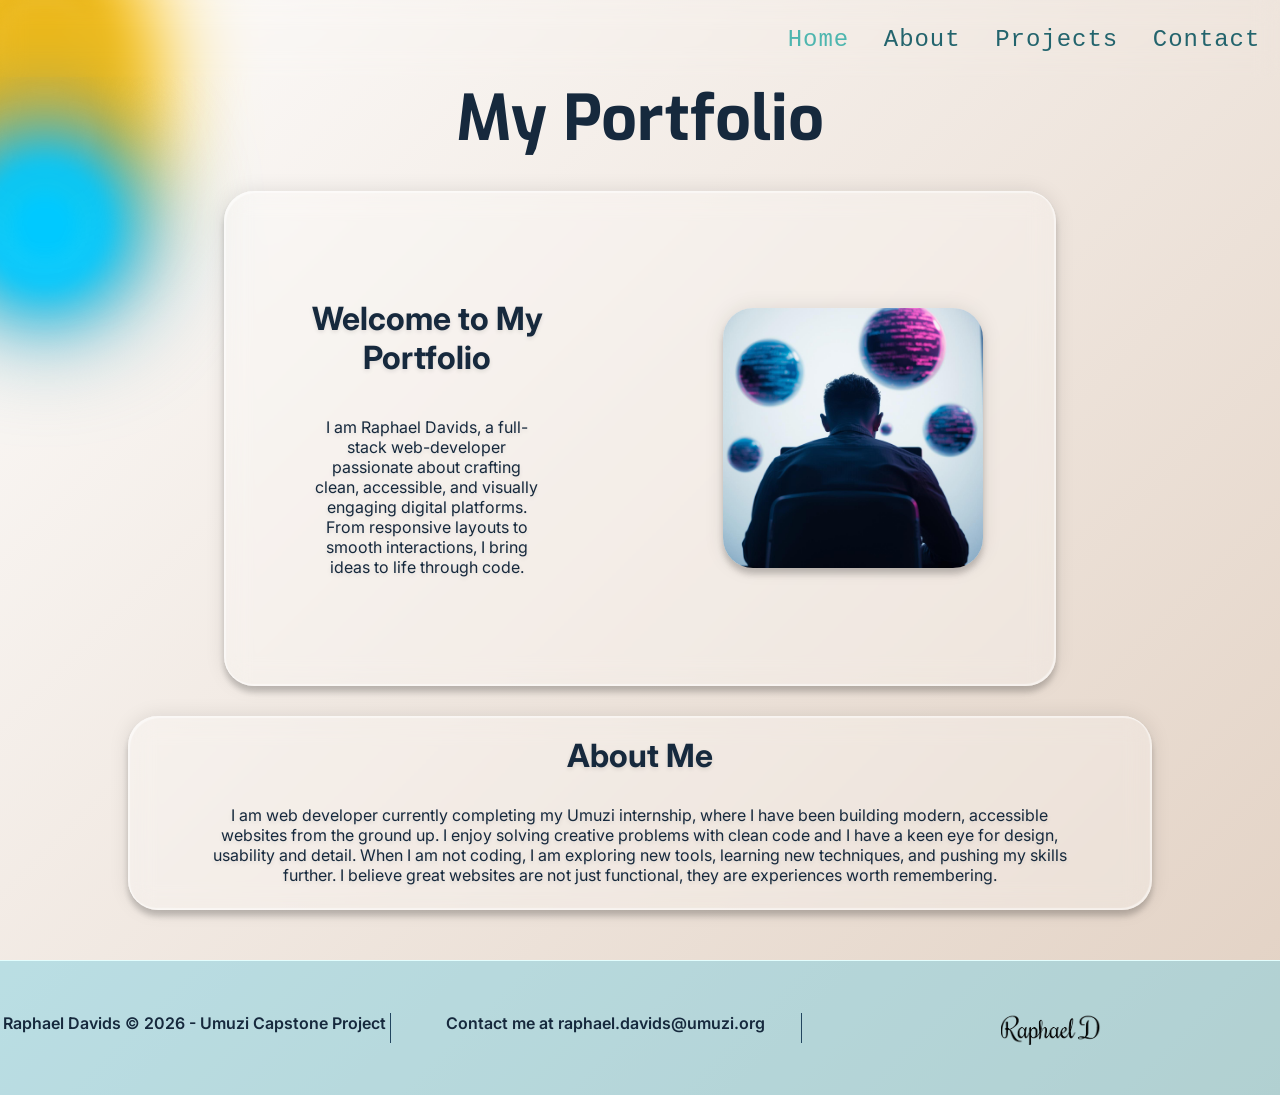
==== commit 0d378b67: "Added more meaningful content to the about.html and fixed the typos in all documents" ====
--- a/index.html
+++ b/index.html
@@ -69,7 +69,7 @@
           for design, usability and detail. When I am not coding, I am exploring
           new tools, learning new techniques, and pushing my skills further. I
           believe great websites are not just functional, they are experiences
-          worth rembering.
+          worth remembering.
         </p>
       </section>
     </main>
--- a/css/styles.css
+++ b/css/styles.css
@@ -10,7 +10,7 @@
 
 
 /* ----------------------CSS ROOT PROPERTIES -----------------------------------*/
-/* Root properties allows me to have a central place for basic styles like fonts and colors so that its easier to update my code and reduce reppetative code  */
+/* Root properties allows me to have a central place for basic styles like fonts and colors so that its easier to update my code and reduce repetitive code  */
 
 :root {
     --color-bg: #e2fefe;
@@ -78,7 +78,7 @@
     padding: 0;
 }
 
-/* Scroll-Bw=ehaviour added for smooth anchor link navigation  */
+/* Scroll-Behaviour added for smooth anchor link navigation  */
 html{
     scroll-behavior: smooth;
     font-size: 16px;
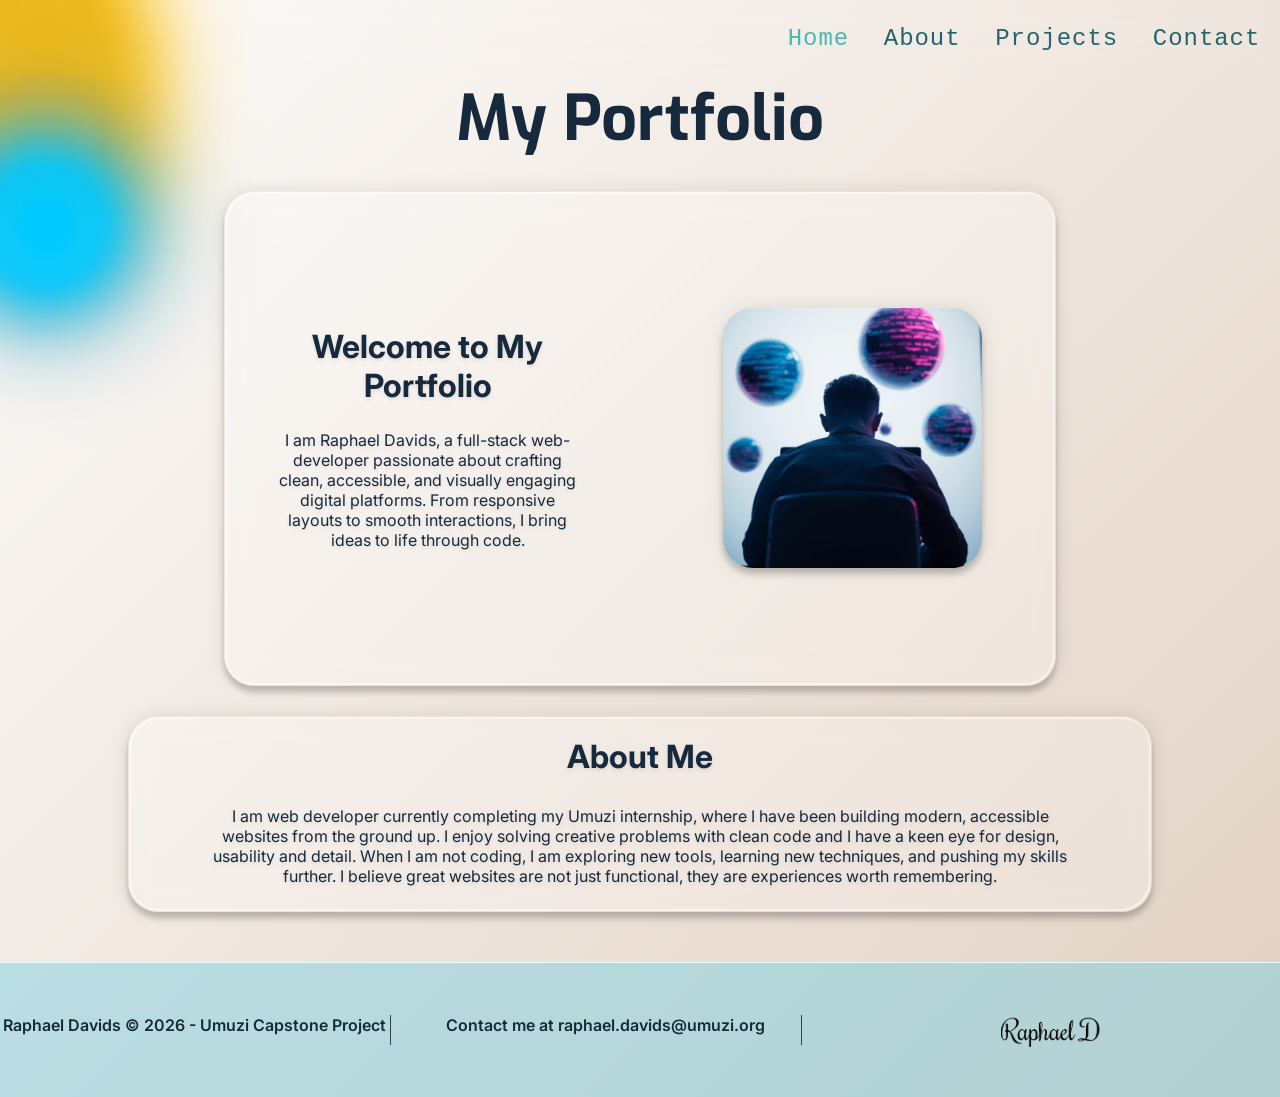
==== commit 58cad261: "Fixed redundant aria labels on ul and required tags, also fixed grid declarations and fixed border m" ====
--- a/index.html
+++ b/index.html
@@ -22,7 +22,7 @@
     <meta property="og:type" content="website" />
 
     <!-- Title and style links -->
-    <title>Portfolio</title>
+    <title>Portfolio | Raphael Davids</title>
     <link rel="stylesheet" href="css/styles.css" />
   </head>
   <body>
@@ -34,7 +34,7 @@
     </div>
     <header>
       <nav aria-label="Main navigation">
-        <ul role="list">
+        <ul>
           <li>
             <a href="./index.html" class="active" aria-current="page">Home</a>
           </li>
@@ -55,8 +55,8 @@
           through code.
         </p>
         <img
-          src="images/hero7.jpg"
-          alt="An image of a cartoon coder with globular floating code bubbles in the background"
+          src="images/hero.jpg"
+          alt="An image of an animated coder facing a laptop and floating code bubbles in the background"
         />
       </section>
 
@@ -76,10 +76,11 @@
 
     <footer>
       <p>Raphael Davids &copy; 2026 - Umuzi Capstone Project</p>
-      <a href="mailto:raphael.davids@umuzi.org"
-        >Contact me at raphael.davids@umuzi.org</a
-      >
-      <img src="./images/signature.png" />
+      <!-- Prettier ignore -->
+      <a href="mailto:raphael.davids@umuzi.org">
+        Contact me at raphael.davids@umuzi.org
+      </a>
+      <img src="./images/signature.png" alt="A signature of Raphael Davids" />
     </footer>
   </body>
 </html>
--- a/css/styles.css
+++ b/css/styles.css
@@ -6,250 +6,262 @@
 
 /*  FONT STYLING IMPORTS FROM GOOGLE FONTS */
 
-@import url('https://fonts.googleapis.com/css2?family=Exo:ital,wght@0,100..900;1,100..900&family=Inter:ital,opsz,wght@0,14..32,100..900;1,14..32,100..900&display=swap');
-
+@import url("https://fonts.googleapis.com/css2?family=Exo:ital,wght@0,100..900;1,100..900&family=Inter:ital,opsz,wght@0,14..32,100..900;1,14..32,100..900&display=swap");
 
 /* ----------------------CSS ROOT PROPERTIES -----------------------------------*/
 /* Root properties allows me to have a central place for basic styles like fonts and colors so that its easier to update my code and reduce repetitive code  */
 
 :root {
-    --color-bg: #e2fefe;
-    --color-bg-linear: linear-gradient(to top, #fbc2eb 0%, #a6c1ee 100%);
-    --color-bg-linear2: linear-gradient(to top, #d5d4d0 0%, #d5d4d0 1%, #eeeeec 31%, #efeeec 75%, #e9e9e7 100%);
-    --color-bg-linear3: linear-gradient(-20deg, #e9defa 0%, #fbfcdb 100%);
-    --color-bg-linear4: linear-gradient(to top, #e6e9f0 0%, #eef1f5 100%);
-    --color-bg-linear5: linear-gradient(135deg, #fdfcfb 0%, #e2d1c3 100%);
-    --color-bg-linear6: linear-gradient(-225deg, #FFFEFF 0%, #D7FFFE 100%);
-    --color-bg-linear7: linear-gradient(-225deg, #D4FFEC 0%, #57F2CC 48%, #4596FB 100%);
-    --color-bg-linear8: linear-gradient(to right, #243949 0%, #517fa4 100%);
-    --color-bg-linear9: linear-gradient(to top, #bdc2e8 0%, #bdc2e8 1%, #e6dee9 100%);
-    --color-bg-linear10: linear-gradient(to top, #dfe9f3 0%, white 100%);
-    --color-bg-linear11: linear-gradient(60deg, #29323c 0%, #485563 100%);
-    --color-bg-linear12: linear-gradient(to top, #dad4ec 0%, #dad4ec 1%, #f3e7e9 100%);
-    --color-bg-linear13: linear-gradient(to top, #dfe9f3 0%, white 100%);
-    --color-bg-linear14: linear-gradient(-225deg, #FFFEFF 0%, #D7FFFE 100%);
-    --color-bg-linear15: linear-gradient(to top, #dfe9f3 0%, white 100%);
-    --color-bg-linear17: linear-gradient(to top, #dfe9f3 0%, white 100%);
-    --color-bg-linear18: linear-gradient(to top, #dfe9f3 0%, white 100%);
-    --color-bg-linear19: linear-gradient(to top, #dfe9f3 0%, white 100%);
-    --color-bg-linear20: linear-gradient(to top, #dfe9f3 0%, white 100%);
-    --color-bg-linear21: linear-gradient(to top, #dfe9f3 0%, white 100%);
-    --color-bg-linear22: linear-gradient(to top, #dfe9f3 0%, white 100%);
-    --color-bg-linear23: linear-gradient(to top, #dfe9f3 0%, white 100%);
-    --color-bg-linear24: linear-gradient(to top, #dfe9f3 0%, white 100%);
-    --color-bg-linear25: linear-gradient(to top, #dfe9f3 0%, white 100%);
-    --color-bg-linear26: linear-gradient(to top, #dfe9f3 0%, white 100%);
-
-
-
-    --color-surface: #defcfc;
-    --color-surface-alt: #79d1e2;
-    --color-border: #22455f;
-    --color-text: #16293D;
-    --color-text-light: #9a9590;
-    --color-accent: #4eb6af;
-    --color-accent-dark: #23646d;
-    --color-white: #f5f2eb;
-    --color-alt: #ddbe7d;
-    --color-error: #d9534f;
-    --color-box-shadow: #010100;
-
-    --glass-bg: rgb(255,255,255,0.25);
-    --glass-bg-hover: rgba(36, 34, 32, 0.6);
-    --glass-border: rgba(201, 168, 76, 0.15);
-    --glass-border-hover: rgba(201,168, 76, 0.35);
-    --glass-blur: blur(12px);
-    --glass-shadow: 0 6px 6px rgb(0 0 0 / 20%), 0 0 20px rgb(0 0 0 / 10%);
-    --glass-text-shadow: 0 2px 4px rgb(0 0 0 / 10%);
-
-
-    --font-heading: "Exo", sans-serif;
-    --font-body: "Inter", sans-serif;
-    --font-mono: monospace;
-
+  --color-bg: #e2fefe;
+  --color-bg-linear: linear-gradient(135deg, #fdfcfb 0%, #e2d1c3 100%);
+
+  --color-surface: #defcfc;
+  --color-surface-alt: #79d1e2;
+  --color-border: #22455f;
+  --color-text: #16293d;
+  --color-text-light: #9a9590;
+  --color-accent: #4eb6af;
+  --color-accent-dark: #23646d;
+  --color-white: #f5f2eb;
+  --color-alt: #ddbe7d;
+  --color-error: #d9534f;
+  --color-box-shadow: #010100;
+
+  --glass-bg: rgb(255, 255, 255, 0.25);
+  --glass-bg-hover: rgba(36, 34, 32, 0.6);
+  --glass-border: rgba(201, 168, 76, 0.15);
+  --glass-border-hover: rgba(201, 168, 76, 0.35);
+  --glass-blur: blur(12px);
+  --glass-shadow: 0 6px 6px rgb(0 0 0 / 20%), 0 0 20px rgb(0 0 0 / 10%);
+  --glass-text-shadow: 0 2px 4px rgb(0 0 0 / 10%);
+
+  --font-heading: "Exo", sans-serif;
+  --font-body: "Inter", sans-serif;
+  --font-mono: monospace;
 }
 
 /* CSS RESET & BASE STYLING */
 /* Used to reset the styling to default so that it may be the same on all browsers */
 
-*, *::after, *::before {
-    box-sizing: border-box;
-    margin: 0;
-    padding: 0;
-}
-
-/* Scroll-Behaviour added for smooth anchor link navigation  */
-html{
-    scroll-behavior: smooth;
-    font-size: 16px;
-}
-
-
-
-
-body{
-    background-image: var(--color-bg-linear5);
-    color: var(--color-text);
-    font-family: var(--font-body);
-    display: flex;
-    flex-direction: column;
-    min-height: 100vh;
-    min-width: 300px;
+*,
+*::after,
+*::before {
+  box-sizing: border-box;
+  margin: 0;
+  padding: 0;
+}
+
+/* Scroll-Behaviour added for smooth anchor link navigation currently only on form submit  */
+html {
+  scroll-behavior: smooth;
+  font-size: 16px;
+}
+
+body {
+  background-image: var(--color-bg-linear);
+  color: var(--color-text);
+  font-family: var(--font-body);
+  display: flex;
+  flex-direction: column;
+  min-height: 100vh;
+  min-width: 300px;
 }
 /* Using a container with position fixed so that the orbs can move across the entire screen width and height and also overflow: hidden is used to prevent the orbs going off the screen and making the page extend further than what is intended. */
-.orb-container{
-    position: fixed;
-    width: 100%;
-    height: 100%;
-    z-index: -5000;
-    overflow: hidden;
+.orb-container {
+  position: fixed;
+  width: 100%;
+  height: 100%;
+  z-index: -5000;
+  overflow: hidden;
 }
 
 .orb {
-    width: 10vh;
-    height: 10vh;
-    border-radius: 50%;
-    background: radial-gradient(circle, #00c9ff 0%, #00c9ff 60%, transparent 90%);
-    box-shadow: 
-            0 0 20px 20px #00c9ff, 
-            0 0 60px 40px  #00c9ff,
-            0 0 100px 60px  #55a6bd;
-
-    filter: blur(10px);
-    animation: orb-mover-1 35s alternate-reverse linear infinite  ;
-}
-
+  width: 10vh;
+  height: 10vh;
+  border-radius: 50%;
+  background: radial-gradient(circle, #00c9ff 0%, #00c9ff 60%, transparent 90%);
+  box-shadow:
+    0 0 20px 20px #00c9ff,
+    0 0 60px 40px #00c9ff,
+    0 0 100px 60px #55a6bd;
+
+  filter: blur(10px);
+  animation: orb-mover-1 35s alternate-reverse linear infinite;
+}
 
 .orb:nth-of-type(1) {
-    width: 10vh;
-    height: 10vh;
-    border-radius: 50%;
-    z-index: -5000;
-    background: radial-gradient(circle, #e5b421 0%, #e5b421 60%, transparent 90%);
-    box-shadow: 
-            0 0 20px 20px #e5b421, 
-            0 0 60px 40px  #e5b421,
-            0 0 100px 60px  #ffc109;
-
-    filter: blur(6px);
-    animation: orb-mover-2 60s alternate-reverse linear infinite  ;
+  width: 10vh;
+  height: 10vh;
+  border-radius: 50%;
+  z-index: -5000;
+  background: radial-gradient(circle, #e5b421 0%, #e5b421 60%, transparent 90%);
+  box-shadow:
+    0 0 20px 20px #e5b421,
+    0 0 60px 40px #e5b421,
+    0 0 100px 60px #ffc109;
+
+  filter: blur(6px);
+  animation: orb-mover-2 60s alternate-reverse linear infinite;
 }
 
 .orb:nth-of-type(2) {
-    width: 10vh;
-    height: 10vh;
-    border-radius: 50%;
-    z-index: -5000;
-    background: radial-gradient(circle, #e5b421 0%, #e5b421 60%, transparent 90%);
-    box-shadow: 
-            0 0 20px 20px #e5b421, 
-            0 0 60px 40px  #e5b421,
-            0 0 100px 60px  #ffc109;
-
-    filter: blur(6px);
-    animation: orb-mover-3 30s alternate-reverse linear infinite  ;
+  width: 10vh;
+  height: 10vh;
+  border-radius: 50%;
+  z-index: -5000;
+  background: radial-gradient(circle, #e5b421 0%, #e5b421 60%, transparent 90%);
+  box-shadow:
+    0 0 20px 20px #e5b421,
+    0 0 60px 40px #e5b421,
+    0 0 100px 60px #ffc109;
+
+  filter: blur(6px);
+  animation: orb-mover-3 30s alternate-reverse linear infinite;
 }
 
 @keyframes orb-mover-1 {
-    0% { translate: 10vw 5vh;}
-    15% { translate: 40vw 20vh;}
-    30% { translate: 15vw 10vh;}
-    45% { translate: 20vw 45vh;}
-    60% { translate: 30vw 60vh;}
-    75% { translate: 35vw 70vh;}
-    90% { translate: 45vw 85vh;}
-    100% { translate: 50vw 95vh;}
+  0% {
+    translate: 10vw 5vh;
+  }
+  15% {
+    translate: 40vw 20vh;
+  }
+  30% {
+    translate: 15vw 10vh;
+  }
+  45% {
+    translate: 20vw 45vh;
+  }
+  60% {
+    translate: 30vw 60vh;
+  }
+  75% {
+    translate: 35vw 70vh;
+  }
+  90% {
+    translate: 45vw 85vh;
+  }
+  100% {
+    translate: 50vw 95vh;
+  }
 }
 
 @keyframes orb-mover-2 {
-    0% { translate: 80vw 15vh;}
-    15% { translate: 50vw 5vh;}
-    30% { translate: 20vw 30vh;}
-    45% { translate: 65vw 55vh;}
-    60% { translate: 10vw 75vh;}
-    75% { translate: 45vw 60vh;}
-    90% { translate: 75vw 85vh;}
-    100% { translate: 15vw 95vh;}
+  0% {
+    translate: 80vw 15vh;
+  }
+  15% {
+    translate: 50vw 5vh;
+  }
+  30% {
+    translate: 20vw 30vh;
+  }
+  45% {
+    translate: 65vw 55vh;
+  }
+  60% {
+    translate: 10vw 75vh;
+  }
+  75% {
+    translate: 45vw 60vh;
+  }
+  90% {
+    translate: 75vw 85vh;
+  }
+  100% {
+    translate: 15vw 95vh;
+  }
 }
 
 @keyframes orb-mover-3 {
-    0% { translate: 50vw 50vh;}
-    15% { translate: 15vw 15vh;}
-    30% { translate: 85vw 35vh;}
-    45% { translate: 30vw 70vh;}
-    60% { translate: 75vw 20vh;}
-    75% { translate: 5vw 45vh;}
-    90% { translate: 60vw 65vh;}
-    100% { translate: 90vw 10vh;}
-}
-
+  0% {
+    translate: 50vw 50vh;
+  }
+  15% {
+    translate: 15vw 15vh;
+  }
+  30% {
+    translate: 85vw 35vh;
+  }
+  45% {
+    translate: 30vw 70vh;
+  }
+  60% {
+    translate: 75vw 20vh;
+  }
+  75% {
+    translate: 5vw 45vh;
+  }
+  90% {
+    translate: 60vw 65vh;
+  }
+  100% {
+    translate: 90vw 10vh;
+  }
+}
 
 /* Using flex:1 so that <main> always fills out the entire space left over and footer is pushed to end */
-main{
-    flex: 1;
-}
-
-a{
-    color: var(--color-text);
-    text-decoration: none;
-    font-family: var(--font-body);
+main {
+  flex: 1;
+}
+
+a {
+  color: var(--color-text);
+  text-decoration: none;
+  font-family: var(--font-body);
 }
 
 h1 {
-    font-family: var(--font-heading);
+  font-family: var(--font-heading);
 }
 
 p {
-    font-family: var(--font-body);
-}
-
-
-
+  font-family: var(--font-body);
+}
 
 /* Defining glass look of containers so that I can just add the class where I need in the HTML */
 
-.glass{
-    position: relative;
-    background: var(--glass-bg);
-    backdrop-filter: var(--glass-blur);
-    border: 1px rgba(201, 168 , 76, 0.15);
-    box-shadow: 0 6px 6px rgb(0, 0 ,0 , 0.2), 0 0 20px rgba(0,0,0,0.1);
-    text-shadow: var(--glass-text-shadow);
+.glass {
+  position: relative;
+  background: var(--glass-bg);
+  backdrop-filter: var(--glass-blur);
+  border: 1px solid rgba(201, 168, 76, 0.15);
+  box-shadow:
+    0 6px 6px rgb(0, 0, 0, 0.2),
+    0 0 20px rgba(0, 0, 0, 0.1);
+  text-shadow: var(--glass-text-shadow);
 }
 
 .glass::after {
-    content: "";
-    position: absolute;
-    inset: 0;
-    border-radius: inherit;
-    box-shadow: inset 2px 2px 1px 0 rgba(255, 255, 255,0.5), inset -1px -1px 1px 1px rgb(255, 255, 255, 0.5);
-    pointer-events: none;
-  }
-
-  /* pointer-events:none is used to allow click to propagate through the pseudo-element or else items in the overlay created by the pseudo-element wont be accessible */
-
-
+  content: "";
+  position: absolute;
+  inset: 0;
+  border-radius: inherit;
+  box-shadow:
+    inset 2px 2px 1px 0 rgba(255, 255, 255, 0.5),
+    inset -1px -1px 1px 1px rgb(255, 255, 255, 0.5);
+  pointer-events: none;
+}
+
+/* pointer-events:none is used to allow click to propagate through the pseudo-element or else items in the overlay created by the pseudo-element wont be accessible */
 
 /* ------------------------- HEADER & NAVIGATION ---------------------------------*/
 
- /* Small devices (Phones, 300px and up) - media query - for good responsiveness */
+/* Small devices (Phones, 300px and up) - media query - for good responsiveness */
 @media (min-width: 300px) {
-
-
- nav{
-    position: sticky; 
+  nav {
+    position: sticky;
     top: 0;
     z-index: 100;
     height: 8.5vh;
     backdrop-filter: var(--glass-blur);
     display: flex;
     justify-content: center;
-
- }
-
-/* position: sticky is used to keep the nav bar at the top and a blur effect is used to blur content behind the nav bar */
-
- nav ul{
+  }
+
+  /* position: sticky is used to keep the nav bar at the top and a blur effect is used to blur content behind the nav bar */
+
+  nav ul {
     display: flex;
     justify-content: space-evenly;
     align-items: center;
@@ -257,75 +269,67 @@
     max-width: 80vw;
     list-style: none;
     font-size: 3.5vw;
-    
- }
-
- nav ul a{
+  }
+
+  nav ul a {
+    display: inline-block;
     color: var(--color-accent-dark);
     border-radius: 15px;
     transition: all 250ms ease-in-out;
     padding: 10px 15px;
     letter-spacing: 0.04em;
     font-family: var(--font-mono);
- }
-
-
-
- nav ul a:hover{
+  }
+
+  nav ul a:hover {
     color: var(--color-white);
     background-color: var(--color-surface-alt);
- }
-
-
-
- .active{
+  }
+
+  nav ul a:active {
+    box-shadow:
+      inset -3px -3px 4px rgba(26, 35, 50, 0.181),
+      inset 2px 3px 4px rgba(26, 35, 50, 0.508);
+    transform: translate(1px, 1.5px) scale(0.95);
+    transition:
+      transform 20ms ease-out,
+      box-shadow 20ms ease-out;
+  }
+
+  .active {
     color: var(--color-accent);
-
- }
-
-
-
- h1{
-    text-align: center;
-    font-size: 7Vh;
- }
- 
+  }
+
+  h1 {
+    text-align: center;
+    font-size: 7vh;
+  }
 }
 
 /* Medium devices (tablets, 768px and up) - media query - for good responsiveness  */
 @media (min-width: 768px) {
-
- nav{
+  nav {
     justify-content: flex-end;
-    }
- nav ul{
+  }
+  nav ul {
     max-width: 50vw;
     font-size: 1.5rem;
     margin-right: 8vw;
-    
- }
+  }
 }
 
 /* Large devices (desktops, 992px and up) - media query - for good responsiveness  */
 @media (min-width: 992px) {
-
- nav ul{
+  nav ul {
     margin-right: 0;
-    
- }
-}
-
-
-
-  
-
-
+  }
+}
 
 /* ----------------------------------- INDEX HTML -------------------------------------------- */
 
- /* Small devices (Mobile phones, from 300px and up) */
+/* Small devices (Phones, 300px and up) - media query - for good responsiveness */
 @media (min-width: 300px) {
- .hero{
+  .hero {
     display: grid;
     grid-template-columns: 1fr;
     grid-template-rows: repeat(3, auto);
@@ -334,10 +338,9 @@
     height: auto;
     border-radius: 30px;
     gap: 20px;
- }
-
-
- .hero h2{
+  }
+
+  .hero h2 {
     grid-row: 1/2;
     padding-top: 20px;
     font-size: 2rem;
@@ -345,19 +348,18 @@
     width: 60%;
     align-self: center;
     justify-self: center;
- }
-
- .hero p {
+  }
+
+  .hero p {
     grid-row: 3/4;
     text-align: center;
     padding-bottom: 20px;
     width: 50%;
     align-self: center;
     justify-self: center;
-    
- }
-
- .hero img {
+  }
+
+  .hero img {
     grid-row: 2/3;
     width: 64%;
     border-radius: 30px;
@@ -365,16 +367,15 @@
     transition: all 200ms ease-in-out;
     align-self: center;
     justify-self: center;
- }
-
- .hero img:hover{
+  }
+
+  .hero img:hover {
     transform: rotate(10deg) translateY(-25px);
     cursor: pointer;
     z-index: -5;
- }
-
-
- .intro{
+  }
+
+  .intro {
     width: 80%;
     display: flex;
     flex-direction: column;
@@ -384,65 +385,70 @@
     min-height: 18vh;
     margin: 10px auto;
     border-radius: 30px;
-
- }
-
- .intro h2{
+  }
+
+  .intro h2 {
     font-size: 2rem;
     text-align: center;
     margin: 20px 0;
- }
-
- .intro p{
+  }
+
+  .intro p {
     width: 85%;
     margin-bottom: 25px;
-    text-align:center;
- }
- 
-}
-
-/* Medium devices (tablets, 768px and up) */
+    text-align: center;
+  }
+}
+
+/* Medium devices (tablets, 768px and up) - media query - for good responsiveness  */
 @media (min-width: 768px) {
- .hero{
+  .hero {
+    display: grid;
+    grid-template-columns: 1fr 1fr;
+    grid-template-rows: repeat(4, 1fr);
+    width: 65%;
+    height: 65vh;
+  }
+
+  .hero h2 {
+    grid-column: 1/2;
+    grid-row: 2/3;
+    text-align: center;
+    width: 60%;
+  }
+
+  .hero p {
+    grid-column: 1/2;
+    grid-row: 3/4;
+    text-align: center;
+    padding: 5px 0 20px 0;
+    width: 75%;
+  }
+
+  .hero img {
+    grid-column: 2/3;
+    grid-row: 1/5;
+    min-width: 220px;
+    max-width: 90%;
+  }
+}
+
+/* Large devices (laptops, 992px and up) - media query - for good responsiveness  */
+@media (min-width: 992px) {
+  .hero {
     display: grid;
     grid-template-columns: 1fr 1fr;
     grid-template-rows: repeat(4, 1fr);
     width: 65%;
     height: 55vh;
- }
-
-
- .hero h2{
-    grid-column: 1/1;
-    grid-row: 2/3;
-    text-align: center;
-    width: 60%;
- }
-
- .hero p {
-    grid-column: 1/1;
-    grid-row: 3/4;
-    text-align: center;
-    padding: 20px;
-    width: 65%;
- }
-
- .hero img {
-    grid-column: 2/3;
-    grid-row: 1/5;
-    min-width: 220px;
-    max-width: 90%;
- }
-}
-  
-
+  }
+}
 
 /* --------------------------------------ABOUT.HTML ------------------------------------------------------- */
 
- /* Small devices (Mobile phones, 300px and up) */
+/* Small devices (Phones, 300px and up) - media query - for good responsiveness */
 @media (min-width: 300px) {
-    
- .about-main{
+  .about-main {
     width: 75%;
     height: auto;
     margin: 30px auto;
@@ -453,135 +459,131 @@
     grid-template-rows: repeat(3, auto);
     align-content: center;
     gap: 10px;
- }
-
- .about-main h2{
-    text-align: center;
-    font-size:2.2rem;
+  }
+
+  .about-main h2 {
+    text-align: center;
+    font-size: 2.2rem;
     margin: 1vh;
     grid-row: 1/2;
- }
-
- .about-main img{
+  }
+
+  .about-main img {
     grid-row: 2/3;
     width: 60%;
     object-fit: cover;
     border-radius: 20px;
     justify-self: center;
     align-self: center;
- }
-
- .about-main p{
+  }
+
+  .about-main p {
     text-align: center;
     width: 70%;
-    font-size:1rem;
+    font-size: 1rem;
     padding-top: 0.5vh;
     grid-row: 3/4;
-    justify-self:  center;
- }
-
- .about-skills{
+    justify-self: center;
+  }
+
+  .about-skills {
     width: 85%;
     margin: 30px auto;
     padding: 20px;
     border-radius: 30px;
     padding-bottom: 30px;
- }
-
- .about-skills h2{
-    text-align: center;
-    font-size:2.2rem;
+  }
+
+  .about-skills h2 {
+    text-align: center;
+    font-size: 2.2rem;
     margin: 1vh;
- }
-
- /* Get the table to display and behave like a block elements so that flex properties can be used */
-
- #table{
+  }
+
+  /* Get the table to display and behave like a block elements so that flex properties can be used */
+
+  #table {
     display: block;
-    
- }       
-
- #table{
+  }
+
+  #table {
     margin: 50px auto;
     table-layout: fixed;
     width: 80%;
     text-align: center;
     border-collapse: separate;
     border-spacing: 10px;
-
     border-radius: 30px;
- }
-
- tr {
+  }
+
+  tr {
     display: flex;
     flex-wrap: wrap;
     justify-content: center;
     gap: 10px;
     margin-bottom: 10px;
- }
-
- th{
+  }
+
+  th {
     padding: 30px 0 10px 0;
     font-size: 1.8rem;
- }
-
-
- td{
+  }
+
+  td {
     flex: 1 1 auto;
     min-width: 120px;
     padding: 10px 30px;
- }
-
-
- .table-card{
+  }
+
+  .table-card {
     position: relative;
     height: 140px;
     border-radius: 20px;
-    box-shadow: inset 4px 4px 8px rgba(26, 35, 50, 0.06), 
-                inset -4px -4px 8px rgba(255, 255, 255, 0.9);
+    box-shadow:
+      inset 4px 4px 8px rgba(26, 35, 50, 0.06),
+      inset -4px -4px 8px rgba(255, 255, 255, 0.9);
     padding: 10px;
     transition: all ease-in-out 250ms;
- }
-
- .table-card:hover{
+  }
+
+  .table-card:hover {
     cursor: pointer;
-    fill:#12fff7;
-    box-shadow: inset -4px -4px 12px rgba(26, 35, 50, 0.06),
-                inset 1px 1px 8px rgba(122, 244, 255, 0.9),
-                inset 4px 4px 12px rgba(255, 255, 255, 0.9),
-                inset -4px -4px 8px rgba(122, 244, 255, 0.9);
-
- } 
-
- /* Used a div here as my positioning context as using position:relative on the td elements are not providing reliable results in getting my images to change on the same position */
-
- .inner-table-card{
+    fill: #12fff7;
+    box-shadow:
+      inset -4px -4px 12px rgba(26, 35, 50, 0.06),
+      inset 1px 1px 8px rgba(122, 244, 255, 0.9),
+      inset 4px 4px 12px rgba(255, 255, 255, 0.9),
+      inset -4px -4px 8px rgba(122, 244, 255, 0.9);
+  }
+
+  /* Used a div here as my positioning context as using position:relative on the td elements are not providing reliable results in getting my images to change on the same position */
+
+  .inner-table-card {
     position: relative;
     display: flex;
     flex-direction: column;
     align-items: center;
     justify-content: center;
     height: 100%;
- }
-
- #table img{
+  }
+
+  #table img {
     height: 80px;
     display: block;
-    margin: 0 auto ;
-
- }
-
- #table .table-card .icon-hovered{
+    margin: 0 auto;
+  }
+
+  #table .table-card .icon-hovered {
     height: 60px;
- }
-
- .table-card .icon-static{
+  }
+
+  .table-card .icon-static {
     opacity: 1;
     visibility: visible;
     transition: all 50ms ease-in-out;
- }
-
- .table-card .icon-hovered{
+  }
+
+  .table-card .icon-hovered {
     position: absolute;
     top: 60%;
     left: 50%;
@@ -589,194 +591,163 @@
     opacity: 0;
     visibility: hidden;
     transition: all 50ms ease-in-out;
- }
- /* Position absolute used so that the .hovered element can occupy the same space in the document flow as .static for the transition effect */
-
-
-
-
- .table-card:hover .icon-hovered{
+  }
+  /* Position absolute used so that the .hovered element can occupy the same space in the document flow as .static for the transition effect */
+
+  .table-card:hover .icon-hovered {
     opacity: 1;
     visibility: visible;
- }
-
- .table-card:hover .icon-static{
+  }
+
+  .table-card:hover .icon-static {
     opacity: 0;
     visibility: hidden;
- }
-}
-
-/* Medium devices (tablets, 768px and up) */
+  }
+}
+
+/* Medium devices (tablets, 768px and up) - media query - for good responsiveness  */
 @media (min-width: 768px) {
- .about-main{
+  .about-main {
     max-height: 65vh;
     grid-template-columns: repeat(2, 1fr);
     grid-template-rows: repeat(5, 1fr);
-
- }
-
- .about-main h2{
+  }
+
+  .about-main h2 {
     grid-column: 1/2;
     grid-row: 2/3;
     align-self: flex-end;
- }
-
- .about-main p{
+  }
+
+  .about-main p {
     padding-top: 0.5vh;
     grid-column: 1/2;
     grid-row: 3/4;
-    justify-self:  center;
-  }
-
- .about-main img{
+    justify-self: center;
+  }
+
+  .about-main img {
     grid-column: 2/3;
     grid-row: 1/7;
     width: 75%;
     max-height: 90%;
     justify-self: center;
     align-self: center;
- }
-
-}
-  
-
+  }
+}
 
 /* -------------------------------------PROJECTS HTML ----------------------------------------------------- */
 /* Flex wrap and min-width handle the responsiveness of my project cards, so no media queries needed */
-.projects{
-    display: flex;
-    width: 80%;
-    min-height: 60vh;
-    flex-wrap: wrap;
-    gap: 20px;
-    margin: 30px auto;
-    justify-content: center;
-    align-items: stretch;
+.projects {
+  display: flex;
+  width: 80%;
+  min-height: 60vh;
+  flex-wrap: wrap;
+  gap: 20px;
+  margin: 30px auto;
+  justify-content: center;
+  align-items: stretch;
 }
 
 .project-card {
-    display: flex;
-    flex-direction: column;
-    padding: 20px;
-    border-radius: 20px;
-    min-width: 300px;
-    min-height: 400px;
-    max-width: 30%;
-    transition: all 250ms ease-in-out;
-}
-
-.project-card:hover{
-    cursor: pointer;
-    scale: 1.05;
-}
-
-.project-card:hover h2{
-    color: var(--color-accent);
-}
-
-.project-card h2{
-    font-size: 1.8rem;
-    padding-bottom: 20px;
-    transition: all 250ms ease-in-out;
-
-
-}
-
-
-/* .project-card:nth-of-type(1) .hovered{
-    display: none;
-    transition: all 250ms ease-in-out;
-}
-.project-card:nth-of-type(1):hover .static{
-    display: none;
-}
-.project-card:nth-of-type(1):hover .hovered{
-    display: block;
-} */
-
-.project-card .hovered{
-    position: absolute;
-    left: 20px;
-    opacity: 0;
-    visibility: hidden;
-    transition: all 450ms ease-in-out;
-
+  display: flex;
+  flex-direction: column;
+  padding: 20px;
+  border-radius: 20px;
+  min-width: 300px;
+  min-height: 400px;
+  max-width: 30%;
+  transition: all 250ms ease-in-out;
+}
+
+.project-card:hover {
+  cursor: pointer;
+  scale: 1.05;
+}
+
+.project-card:hover h2 {
+  color: var(--color-accent);
+}
+
+.project-card h2 {
+  font-size: 1.8rem;
+  padding-bottom: 20px;
+  transition: all 250ms ease-in-out;
+}
+
+.project-card .hovered {
+  position: absolute;
+  left: 20px;
+  opacity: 0;
+  visibility: hidden;
+  transition: all 450ms ease-in-out;
 }
 /* Position absolute used so that the .hovered element can occupy the same space in the document flow as .static for the transition effect */
 
-
-.project-card:hover .static{
-
-    opacity: 1;
-    visibility: visible;
-    transition: all 250ms ease-in-out;
-}
-.project-card:hover .hovered{
-    opacity: 1;
-    visibility: visible;
-}
-
-.project-card:hover .static{
-    opacity: 0;
-    visibility: hidden;
-}
-
-
-.project-card img{
-    width: 105%;
-    height: 50%;
-    object-fit: fill;
-    align-self: center;
-    border-radius: 5px;
-    box-shadow: var(--glass-shadow);
-}
-
-.project-card p{
-    text-align: center;
-    margin-top: 40px;
-    text-wrap: wrap;
-}
-
-
-
+.project-card:hover .static {
+  opacity: 1;
+  visibility: visible;
+  transition: all 250ms ease-in-out;
+}
+.project-card:hover .hovered {
+  opacity: 1;
+  visibility: visible;
+}
+
+.project-card:hover .static {
+  opacity: 0;
+  visibility: hidden;
+}
+
+.project-card img {
+  width: 105%;
+  height: 50%;
+  object-fit: fill;
+  align-self: center;
+  border-radius: 5px;
+  box-shadow: var(--glass-shadow);
+}
+
+.project-card p {
+  text-align: center;
+  margin-top: 40px;
+  text-wrap: wrap;
+}
 
 /* ----------------------------------- CONTACT HTML -------------------------------------------- */
 
- /* Small devices (landscape phones, 576px and up) */
-@media (min-width:300px) {
-
-
- 
-.container{
+/* Small devices (Phones, 300px and up) - media query - for good responsiveness */
+@media (min-width: 300px) {
+  .contact {
     display: grid;
     grid-template-columns: 1fr;
     grid-template-rows: auto auto auto auto;
     width: 80%;
-    margin: 0  auto 2vh;
+    margin: 0 auto 2vh;
     height: auto;
     border-radius: 30px;
     margin-top: 25px;
-}
-
-.container h2{
+  }
+
+  .contact h2 {
     grid-column: 1/2;
     grid-row: 1/2;
     font-size: 2rem;
     text-align: center;
     width: 60%;
     margin: 10px auto;
-}
-
-.container h2:last-of-type{
+  }
+
+  .contact h2:last-of-type {
     grid-column: 1/2;
     grid-row: 3/4;
     font-size: 2rem;
     text-align: center;
     width: 70%;
     margin: 10px auto;
-}
-
-form{
+  }
+
+  form {
     display: flex;
     flex-direction: column;
     width: 70%;
@@ -784,262 +755,273 @@
     justify-self: center;
     grid-column: 1/2;
     grid-row: 2/2;
-
-}
-
-.container img{
+  }
+
+  .contact img {
     grid-column: 1/2;
     grid-row: 3/4;
     min-width: 40%;
     max-width: 90%;
     height: 95%;
-    /* margin: 20px auto; */
     border-radius: 30px;
     box-shadow: var(--glass-shadow);
     align-self: center;
     justify-self: center;
     display: none;
-}
-
-label{
+  }
+
+  label {
     font-size: 1rem;
     margin-top: 3px;
-}
-
-input, select{
-  background: #e0ddee;
-  padding: 10px;
-  padding-left: 20px;
-  height: 40px;
-  font-size: 14px;
-  border-radius: 50px;
-  border: none;
-  box-shadow: inset 4px 4px 8px rgba(26, 35, 50, 0.06), 
-              inset -4px -4px 8px rgba(255, 255, 255, 0.9);
-  margin: 5px 0;
-
-}
-
-select {
+  }
+
+  input,
+  select {
+    background: #e0ddee;
+    padding: 10px;
+    padding-left: 20px;
+    height: 40px;
+    font-size: 14px;
+    border-radius: 50px;
+    border: none;
+    box-shadow:
+      inset 4px 4px 8px rgba(26, 35, 50, 0.06),
+      inset -4px -4px 8px rgba(255, 255, 255, 0.9);
+    margin: 5px 0;
+  }
+
+  select {
     cursor: pointer;
     padding: 0 15px;
     padding-right: 20px;
     color: var(--color-text);
-
-}
-
-textarea {
-  background: #e0ddee;
-  padding: 15px 10px 15px 20px;
-  height: auto;
-  min-height: 70px;
-  resize: vertical;
-  font-size: 14px;
-  font-family: var(--font-body);
-  border-radius: 20px;
-  border: none;
-  box-shadow: inset 4px 4px 8px rgba(26, 35, 50, 0.06), 
-              inset -4px -4px 8px rgba(255, 255, 255, 0.9);
-  margin: 5px 0;
-}
-
-input:focus, textarea:focus, select:focus{
-  border:none;
-  outline: none;
-  box-shadow: inset 4px 4px 6px rgba(26, 35, 50, 0.06), 
-              inset -4px -4px 6px rgba(255, 255, 255, 0.9),
-              0 0 0 4px rgba(2, 239, 243, 0.2);
-}
-
-.container button{
-  margin: 20px 0;
-  background: linear-gradient(145deg, var(--color-accent-dark), var(--color-accent) , var(--color-accent-dark));
-  background-position: right;
-  background-size: 200% 200%;
-  color: var(--color-bg);
-  padding: 14px 32px;
-  font-size: 16px;
-  font-weight: var(--font-weight-semibold);
-  font-family: var(--font-body);
-  border: none;
-  border-radius: 50px;
-  cursor: pointer;
-  transition: all var(--transition-base);
-  box-shadow: 6px 6px 12px rgba(26, 35, 50, 0.15), 
-              -6px -6px 12px rgba(255, 255, 255, 0.7);
-  width: 100%;
-  letter-spacing: 0.5px;
-  transition: all 250ms ease-in-out;
-}
-
-.container button:hover{
+  }
+
+  textarea {
+    background: #e0ddee;
+    padding: 15px 10px 15px 20px;
+    height: auto;
+    min-height: 70px;
+    resize: vertical;
+    font-size: 14px;
+    font-family: var(--font-body);
+    border-radius: 20px;
+    border: none;
+    box-shadow:
+      inset 4px 4px 8px rgba(26, 35, 50, 0.06),
+      inset -4px -4px 8px rgba(255, 255, 255, 0.9);
+    margin: 5px 0;
+  }
+
+  input:focus,
+  textarea:focus,
+  select:focus {
+    border: none;
+    outline: none;
+    box-shadow:
+      inset 4px 4px 6px rgba(26, 35, 50, 0.06),
+      inset -4px -4px 6px rgba(255, 255, 255, 0.9),
+      0 0 0 4px rgba(2, 239, 243, 0.2);
+  }
+
+  .contact button {
+    margin: 20px 0;
+    background: linear-gradient(
+      145deg,
+      var(--color-accent-dark),
+      var(--color-accent),
+      var(--color-accent-dark)
+    );
+    background-position: right;
+    background-size: 200% 200%;
+    color: var(--color-bg);
+    padding: 14px 32px;
+    font-size: 16px;
+    font-weight: var(--font-weight-semibold);
+    font-family: var(--font-body);
+    border: none;
+    border-radius: 50px;
+    cursor: pointer;
+    box-shadow:
+      6px 6px 12px rgba(26, 35, 50, 0.15),
+      -6px -6px 12px rgba(255, 255, 255, 0.7);
+    width: 100%;
+    letter-spacing: 0.5px;
+    transition: all 250ms ease-in-out;
+  }
+
+  .contact button:hover {
     background-position: left;
     transform: scaleY(1.1);
-}
-
-.required-mark{
+  }
+
+  .contact button:active {
+    box-shadow:
+      inset -4px -4px 8px rgba(26, 35, 50, 0.06),
+      inset 4px 4px 8px rgba(26, 35, 50, 0.595);
+    transform: translate(1px, 1.5px) scale(0.98);
+    transition: all 20ms ease-out;
+    background-position: left;
+  }
+
+  .required-mark {
     color: var(--color-error);
-}
-
-address {
+  }
+
+  address {
     width: 70%;
     align-self: center;
     justify-self: center;
-}
-
-address li {
+  }
+
+  address li {
     padding: 0;
     list-style: none;
     border-radius: 50px;
-    box-shadow: inset 4px 4px 8px rgba(26, 35, 50, 0.06), 
-                inset -4px -4px 8px rgba(255, 255, 255, 0.9);
+    box-shadow:
+      inset 4px 4px 8px rgba(26, 35, 50, 0.06),
+      inset -4px -4px 8px rgba(255, 255, 255, 0.9);
     margin: 22px 0;
-    background: linear-gradient(145deg, #e2d1c3b4, #fdfcfb9e , #e2d1c3b4);
+    background: linear-gradient(145deg, #e2d1c3b4, #fdfcfb9e, #e2d1c3b4);
     background-position: right;
     background-size: 150% 150%;
     transition: all 200ms ease-in-out;
-}
-
-address li:not(:first-of-type){
+  }
+
+  address li span {
+    padding-right: 5px;
+  }
+
+  address li svg {
+    width: 30px;
+    vertical-align: middle;
+    transition: all 200ms ease-in-out;
+  }
+
+  address li:not(:first-of-type) {
     margin-top: 30px;
-}
-
-address li:hover{
+  }
+
+  address li:hover {
     background-position: left;
-}
-
-address li a {
+    box-shadow:
+      inset -4px -4px 8px rgba(26, 35, 50, 0.06),
+      inset 4px 4px 8px rgba(255, 255, 255, 0.9);
+    font-weight: 500;
+  }
+
+  address li:hover svg {
+    fill: var(--color-accent);
+  }
+
+  address li:active {
+    fill: var(--color-accent-dark);
+    box-shadow:
+      inset -4px -4px 8px rgba(26, 35, 50, 0.068),
+      inset 4px 4px 8px rgba(26, 35, 50, 0.259);
+    transform: translate(1px, 1.5px) scale(0.98);
+    transition: all 10ms ease-out;
+    background-position: left;
+  }
+
+  address li a {
     display: block;
     font-size: 0.9rem;
     width: 100%;
     height: 100%;
     padding: 15px 10px;
     text-align: center;
-}
-
-}
-
-/* Medium devices (tablets, 768px and up) */
+  }
+
+  address li a[href*="raphael.davids"] {
+    font-size: 0.8rem;
+    word-break: break-all;
+  }
+  /* Added word-break: break-all so that the email can wrap inside the <li> element as the screen resizes */
+}
+
+/* Medium devices (tablets, 768px and up) - media query - for good responsiveness  */
 @media (min-width: 768px) {
-
- .container{
+  .contact {
     grid-template-columns: 1fr 1.25fr 1fr;
     grid-template-rows: auto 1fr auto;
     width: 85%;
     min-height: 60vh;
- }
-
- .container h2{
+  }
+
+  .contact h2 {
     margin-top: 20px;
-    grid-column: 1/1;
+    grid-column: 1/2;
     grid-row: 1/2;
- }
-
-  .container h2:last-of-type{
+  }
+
+  .contact h2:last-of-type {
     margin-top: 20px;
     width: 80%;
     grid-column: 3/4;
     grid-row: 1/2;
- }
-
- form{
-    grid-column: 1/1;
+  }
+
+  form {
+    grid-column: 1/2;
     grid-row: 2/3;
     margin-top: 10px;
- }
-
- .container img{
-    grid-column: 2/2;
+  }
+
+  .contact img {
+    grid-column: 2/3;
     grid-row: 1/4;
     display: block;
- }
-
- address{
+  }
+
+  address {
     grid-column: 3/4;
     grid-row: 2/3;
     align-self: flex-start;
- }
-
-}
-
-/* Large devices (desktops, 992px and up) */
+  }
+}
+
+/* Large devices (desktops, 992px and up) - media query - for good responsiveness  */
 @media (min-width: 992px) {
-
- .container{
+  .contact {
     width: 85%;
- }
-
-}
-
+  }
+}
 
 /* FOOTER STYLING ALL PAGES */
 /* Display flex is used with flex wrap so no need for media queries to handle responsiveness*/
-footer{
-    width: 100%;
-    margin-top: 40px;
-    height: 15vh;
-    background-color: #79d0e275;
-    border-top: 1px solid var(--color-bg) ;
-    display: flex;
-    flex-wrap: wrap;
-    align-items: center;
-    justify-content: space-evenly;
-    gap: 20px;
-}
-
-footer p, footer a{
-    width: 20%;
-    font-weight: 600;
-    text-align: center;
-    vertical-align:middle;
-    border-right: 1px solid var(--color-border);
-    height: 30px;
-    flex: 1;
-    min-width: 200px;
-}
-
- footer a:hover{
-    color: var(--color-white);
-    text-decoration: underline;
- }
-
-footer img{
-    flex: 1;
-    max-width: 100px;
-    margin: 0 14% 0 14%;
-}
-
-
-
- /* Small devices (landscape phones, 576px and up) */
-/* @media (min-width: 176px) { */
- /* body {background-color: green;} */
-
- 
-/* } */
-
-/* Medium devices (tablets, 768px and up) */
-/* @media (min-width: 768px) { */
- /* body {background-color: rgb(71, 17, 195);} */
-
-/* } */
-  
-
-
-/* Large devices (desktops, 992px and up) */
-/* @media (min-width: 992px) { */
- /* body {background-color: rgb(242, 118, 192);} */
-
-/* } */
-
-/* Extra large devices (large desktops, 1200px and up) */
-/* @media (min-width: 1200px) {
- body {background-color: rgb(101, 217, 233);}
-  
-} */
-
-/* Extra extra large devices (larger desktops, 1400px and up) */
-/* @media (min-width: 1400px) {
- body {background-color: rgb(144, 111, 221);}
-  
-} */
+footer {
+  width: 100%;
+  margin-top: 40px;
+  height: 15vh;
+  background-color: #79d0e275;
+  border-top: 1px solid var(--color-bg);
+  display: flex;
+  flex-wrap: wrap;
+  align-items: center;
+  justify-content: space-evenly;
+  gap: 20px;
+}
+
+footer p,
+footer a {
+  width: 20%;
+  font-weight: 600;
+  text-align: center;
+  vertical-align: middle;
+  border-right: 1px solid var(--color-border);
+  height: 30px;
+  flex: 1;
+  min-width: 200px;
+}
+
+footer a:hover {
+  color: var(--color-accent-dark);
+  text-decoration: underline;
+}
+
+footer img {
+  flex: 1;
+  max-width: 100px;
+  margin: 0 14% 0 14%;
+}
